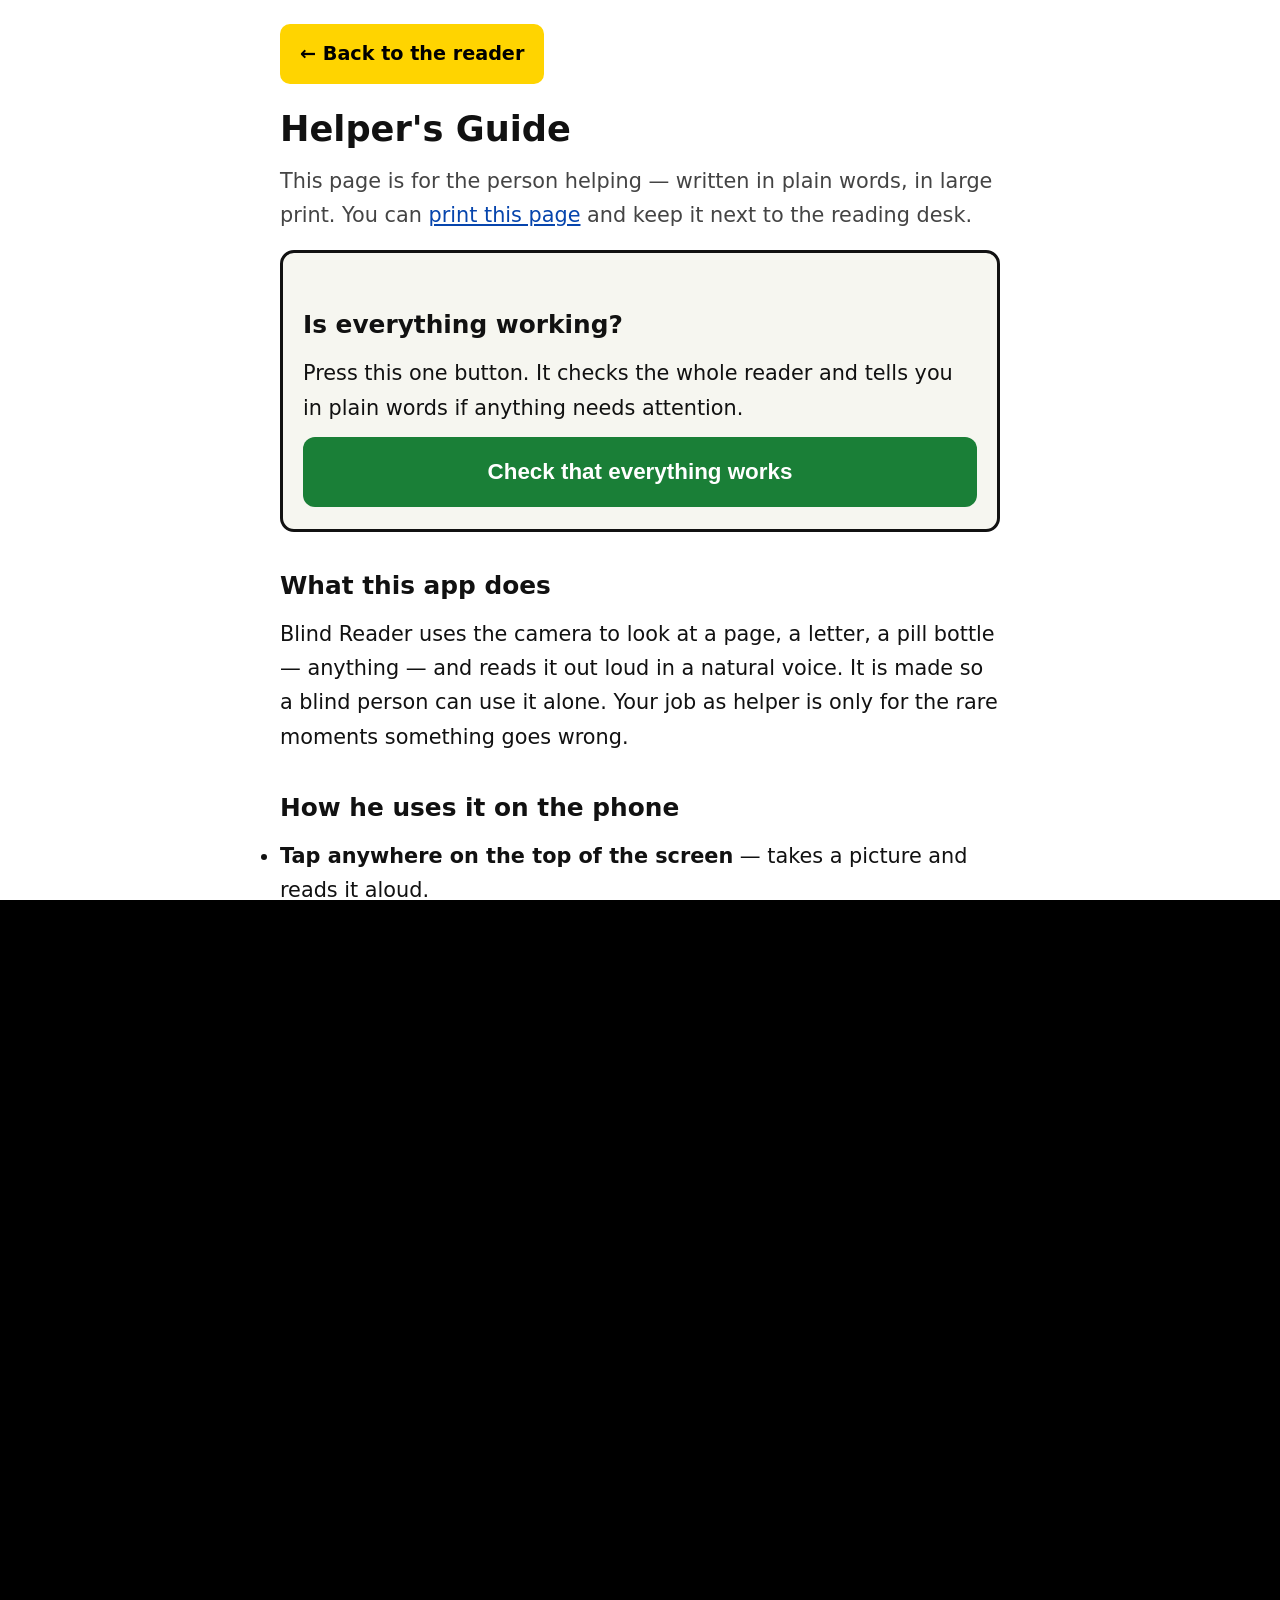
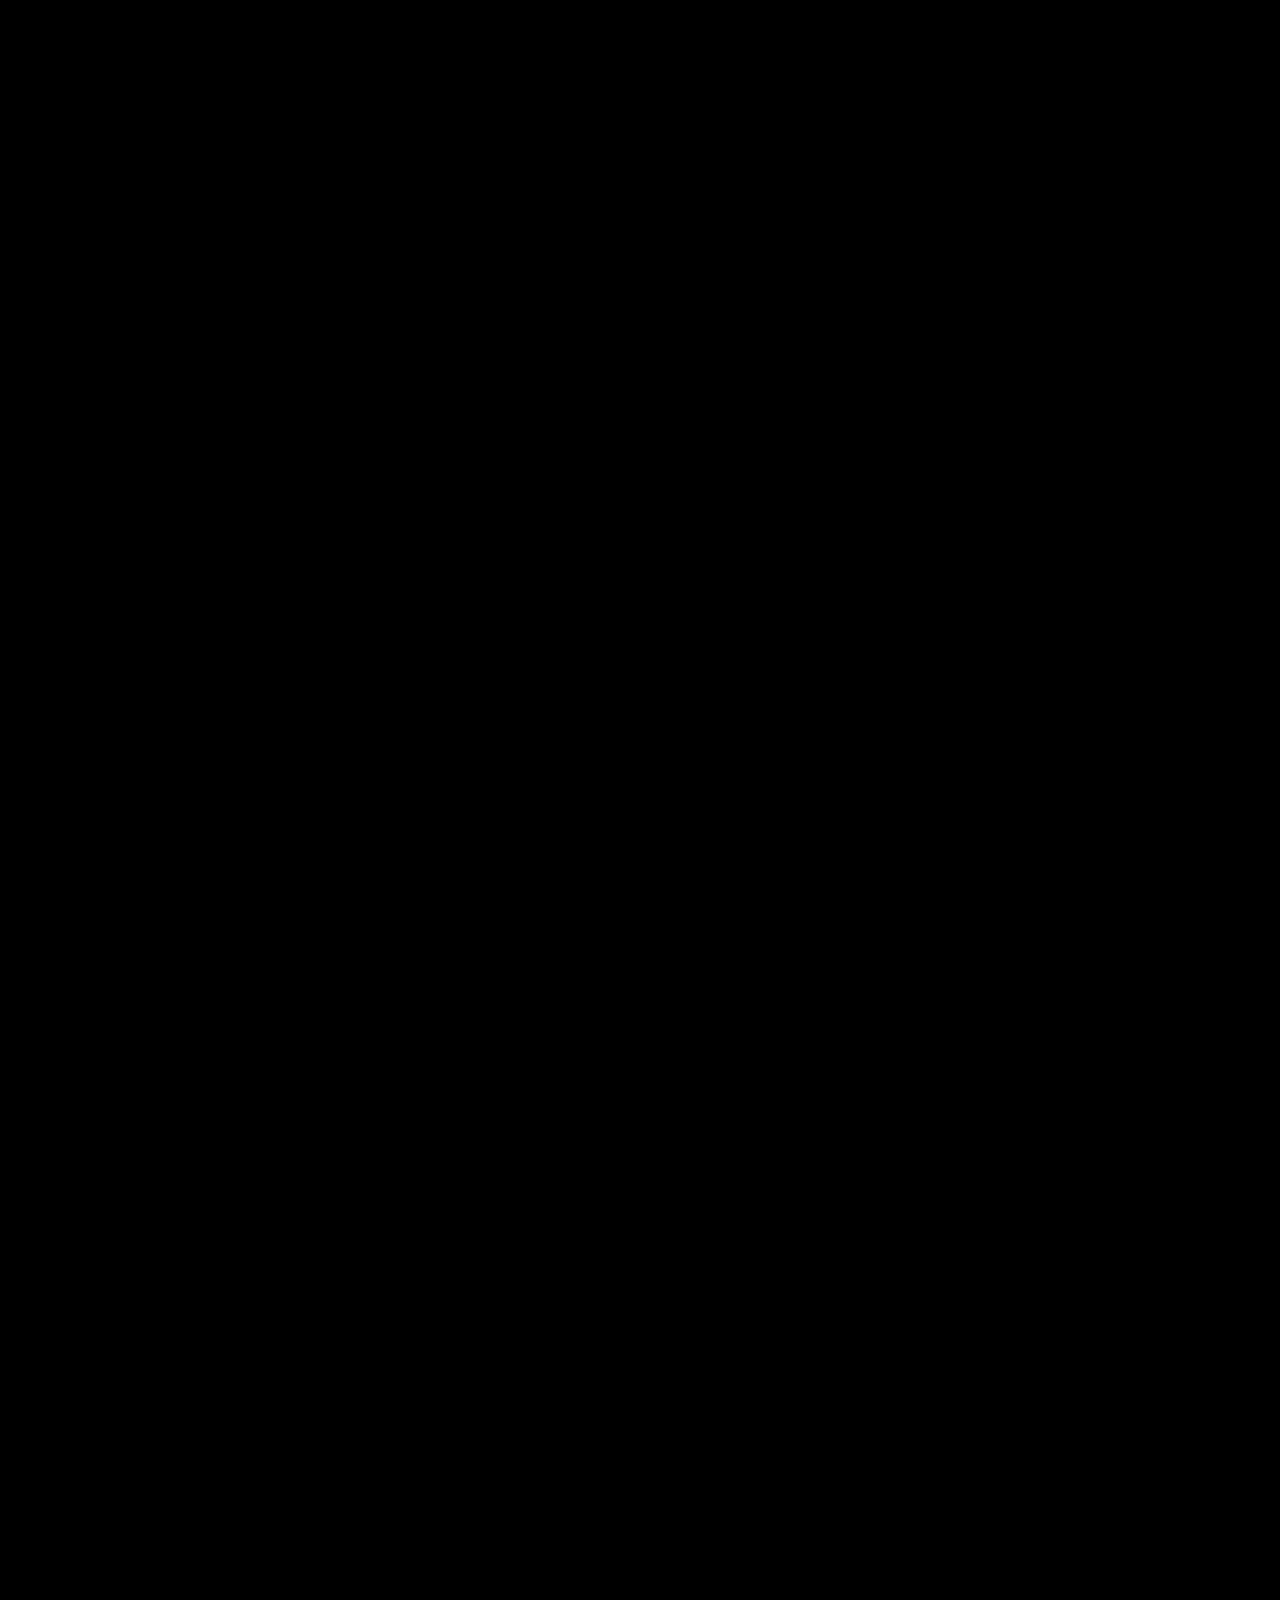
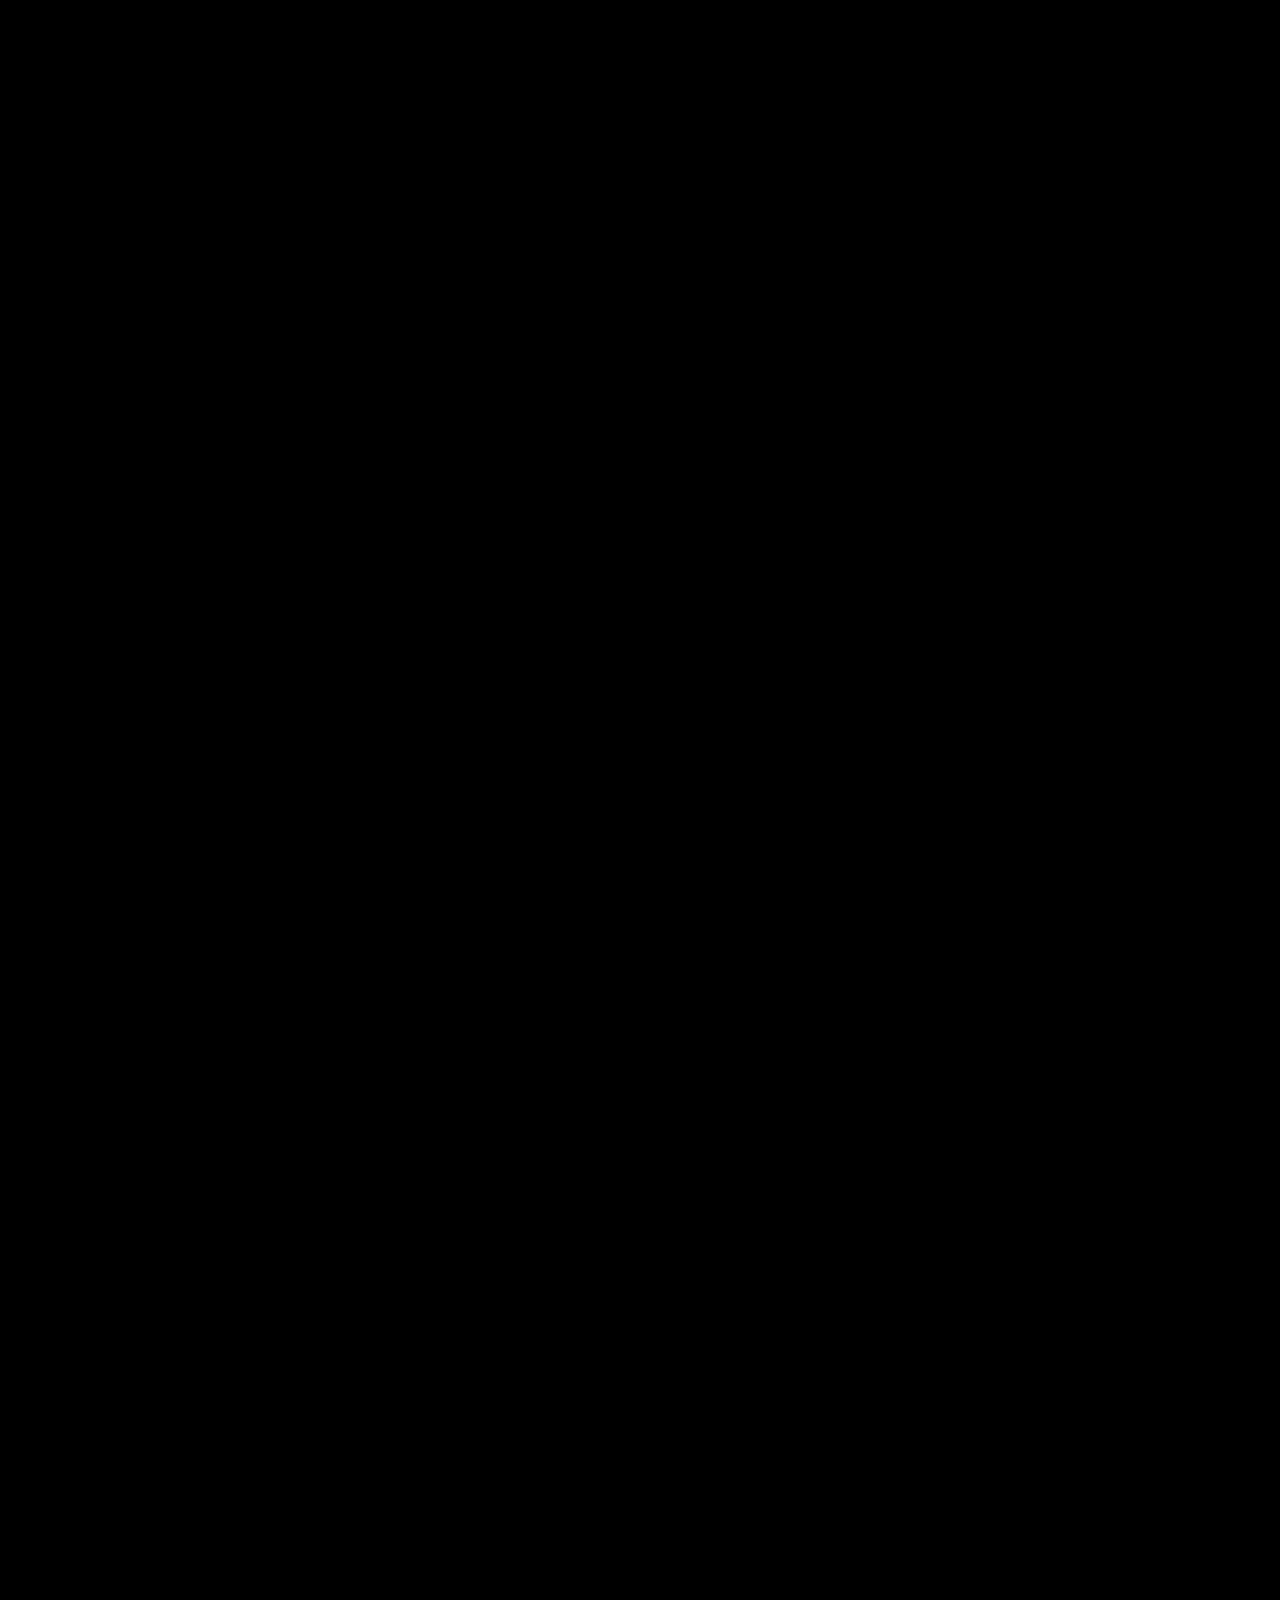
==== helper.html @ af177297 "Helper's Guide: plain-language support page for a non-technical helper New helper.html, written for " ====
<!DOCTYPE html>
<html lang="en">
<head>
  <meta charset="utf-8">
  <meta name="viewport" content="width=device-width, initial-scale=1">
  <title>Blind Reader — Helper's Guide</title>
  <link rel="icon" href="icons/icon.svg" type="image/svg+xml">
  <link rel="stylesheet" href="css/app.css">
</head>
<body class="helper-page">
  <div class="helper-wrap">
    <a class="helper-back" href="index.html">&larr; Back to the reader</a>

    <h1>Helper's Guide</h1>
    <p class="lede-light">This page is for the person helping — written in plain words, in large print. You can <button id="print-button" class="linklike" type="button">print this page</button> and keep it next to the reading desk.</p>

    <div class="checkup no-print">
      <h2>Is everything working?</h2>
      <p>Press this one button. It checks the whole reader and tells you in plain words if anything needs attention.</p>
      <button id="check-button" type="button">Check that everything works</button>
      <div id="check-results" aria-live="polite"></div>
    </div>

    <h2>What this app does</h2>
    <p>Blind Reader uses the camera to look at a page, a letter, a pill bottle — anything — and reads it out loud in a natural voice. It is made so a blind person can use it alone. Your job as helper is only for the rare moments something goes wrong.</p>

    <h2>How he uses it on the phone</h2>
    <ul class="bigsteps">
      <li><strong>Tap anywhere on the top of the screen</strong> — takes a picture and reads it aloud.</li>
      <li><strong>Tap again while it is talking</strong> — the voice stops.</li>
      <li>Three wide buttons along the bottom, left to right:
        <ul>
          <li><strong>Again</strong> (left) — continues where the voice stopped, or repeats.</li>
          <li><strong>Ask</strong> (middle) — he speaks a question and hears the answer.</li>
          <li><strong>Help</strong> (right) — the app explains itself out loud.</li>
        </ul>
      </li>
      <li><strong>Slide a finger up or down</strong> the screen — voice talks faster or slower.</li>
      <li><strong>Hold a finger down anywhere</strong> — spoken help.</li>
    </ul>

    <h2>How he uses it on the computer</h2>
    <table class="keytable">
      <tr><th>Key</th><th>What it does</th></tr>
      <tr><td><strong>Space bar</strong></td><td>Take a picture and read it — or stop the voice</td></tr>
      <tr><td><strong>Enter</strong></td><td>Continue where it stopped, or repeat</td></tr>
      <tr><td><strong>A</strong></td><td>Ask a spoken question</td></tr>
      <tr><td><strong>H</strong></td><td>Help, spoken out loud</td></tr>
      <tr><td><strong>Arrow up / down</strong></td><td>Voice faster / slower</td></tr>
    </table>
    <p>If he presses any other key, the app tells him the controls out loud. The book lies flat on the desk with the camera above it: <em>turn page, press space, listen.</em></p>

    <div class="golden">
      <h2>The golden rule</h2>
      <p><strong>When in doubt: close the app completely and open it again.</strong> If that doesn't help, turn the phone (or computer) off and on. This fixes almost everything.</p>
      <p>To close an app completely on an <strong>iPhone</strong>: swipe up from the very bottom of the screen and hold your finger for a second — you'll see the open apps — then push the reader's picture up and off the screen. On <strong>Android</strong>: tap the square button (or swipe up and hold), then swipe the reader away. Then open it again from its icon.</p>
    </div>

    <h2>When something goes wrong</h2>
    <table class="fixtable">
      <tr><th>What you see or hear</th><th>What to do</th></tr>
      <tr>
        <td>The voice says <em>"the access key was rejected"</em></td>
        <td>Tap <strong>Setup</strong> twice (top right corner of the reader). Check the API key is filled in, press <strong>Test the connection</strong>, then <strong>Save</strong>.</td>
      </tr>
      <tr>
        <td>The voice says <em>"could not reach the internet"</em></td>
        <td>The Wi-Fi or phone signal is off or down. Check Wi-Fi is on. Try opening any website.</td>
      </tr>
      <tr>
        <td>No sound at all — the app seems to work but stays silent</td>
        <td>Turn the volume up with the side buttons. <strong>On iPhone, also check the small switch on the left side of the phone</strong> — if it shows orange, the phone is on silent and the voice may be muted. Flip it back.</td>
      </tr>
      <tr>
        <td>The voice says <em>"the free reading allowance is used up"</em></td>
        <td>The free service has a daily limit. It resets by itself — try again in a few hours or tomorrow. (Or the Setup page can switch to a paid service.)</td>
      </tr>
      <tr>
        <td>The picture is black or it says the camera won't open</td>
        <td>Make sure nothing covers the camera on the back. If it asked for camera permission and someone pressed "Don't allow": open the phone's Settings, find the browser or Blind Reader, and allow the Camera.</td>
      </tr>
      <tr>
        <td>It talks much too fast or too slow</td>
        <td>Slide one finger up (faster) or down (slower) on the reading screen. Each slide changes it one step and the app says so.</td>
      </tr>
      <tr>
        <td>He pressed something and now the screen looks different / he's "somewhere else"</td>
        <td>The golden rule: close the app completely and open it again. It always comes back to the same simple reading screen.</td>
      </tr>
      <tr>
        <td>It keeps misunderstanding his spoken questions</td>
        <td>Quiet the room (TV off), hold the phone a little closer when he speaks, and have him press <strong>Ask</strong>, wait for "What is your question?", then speak.</td>
      </tr>
      <tr>
        <td>The reading itself seems wrong or garbled</td>
        <td>Usually the photo was poor. More light, hold the phone about a foot above the page, hold still for a second after tapping. The app itself will also coach him out loud.</td>
      </tr>
    </table>

    <h2>Setting up a new phone or computer</h2>
    <p>The reader's settings live inside each device, so a new phone or computer starts empty. The easy way: on a device that already works, open <strong>Setup</strong> (tap the word Setup twice, top right), scroll to <strong>"Set up another phone without typing"</strong>, press <strong>Create setup link</strong>, and send that link to the new device by text message or email. Open the link there — done. It will say "Setup complete."</p>
    <p>On a computer, use Chrome or Edge (voice questions don't work in Firefox), and pick the right camera in Setup if the computer has more than one.</p>

    <h2>Nothing here can be broken</h2>
    <p>Don't be afraid to press things. The reader has no delete, no buy, no send — every button only ever talks. The worst that can happen is it reads something twice.</p>
  </div>

  <script type="module" src="js/helper-page.js"></script>
</body>
</html>
---- css/app.css ----
/* Blind Reader — blind-first styling.
   Visuals exist mainly for sighted helpers and users with residual vision:
   maximum contrast, enormous targets, zero reliance on sight to operate. */

* { box-sizing: border-box; margin: 0; padding: 0; }

:root {
  --bar-height: 22vh;
  --fg: #ffffff;
  --bg: #000000;
  --accent: #ffd400;
}

html, body {
  height: 100%;
  background: var(--bg);
  color: var(--fg);
  font-family: system-ui, -apple-system, "Segoe UI", Roboto, sans-serif;
  overflow: hidden;
  -webkit-text-size-adjust: 100%;
  /* Solo-blind hardening: no pull-to-refresh, no accidental text selection,
     no long-press callout menus stealing the screen. */
  overscroll-behavior: none;
  -webkit-user-select: none;
  user-select: none;
  -webkit-touch-callout: none;
}

#app { position: fixed; inset: 0; }

#preview {
  position: absolute;
  inset: 0;
  width: 100%;
  height: 100%;
  object-fit: cover;
  opacity: 0.35;
  background: #111;
}

.read-button {
  position: absolute;
  top: 0;
  left: 0;
  right: 0;
  height: calc(100% - var(--bar-height));
  background: transparent;
  border: none;
  color: var(--fg);
  display: flex;
  flex-direction: column;
  align-items: center;
  justify-content: center;
  gap: 4vh;
  padding: 6vw;
  -webkit-tap-highlight-color: rgba(255, 212, 0, 0.25);
  touch-action: manipulation;
}

.read-button:active { background: rgba(255, 212, 0, 0.12); }

.big-state {
  font-size: clamp(2rem, 9vw, 4rem);
  font-weight: 800;
  text-shadow: 0 2px 12px #000, 0 0 4px #000;
  text-align: center;
  line-height: 1.15;
}

.read-button.busy .big-state { color: var(--accent); }

.caption {
  font-size: clamp(1rem, 4.2vw, 1.5rem);
  line-height: 1.4;
  max-height: 34vh;
  overflow: hidden;
  text-shadow: 0 1px 8px #000, 0 0 3px #000;
  text-align: center;
  font-weight: 500;
}

.bottom-bar {
  position: absolute;
  left: 0;
  right: 0;
  bottom: 0;
  height: var(--bar-height);
  display: flex;
  border-top: 4px solid var(--fg);
  padding-bottom: env(safe-area-inset-bottom);
  background: var(--bg);
}

.bottom-bar button {
  flex: 1;
  border: none;
  border-left: 4px solid var(--fg);
  background: var(--bg);
  color: var(--fg);
  font-size: clamp(1.4rem, 6vw, 2.2rem);
  font-weight: 800;
  touch-action: manipulation;
  -webkit-tap-highlight-color: rgba(255, 212, 0, 0.4);
}

.bottom-bar button:first-child { border-left: none; }
.bottom-bar button:active { background: var(--accent); color: var(--bg); }

.bottom-bar button[aria-pressed="true"] {
  background: var(--accent);
  color: var(--bg);
}

#settings-link {
  position: absolute;
  top: calc(env(safe-area-inset-top) + 8px);
  right: 8px;
  color: rgba(255, 255, 255, 0.65);
  font-size: 0.9rem;
  padding: 10px 14px;
  text-decoration: underline;
  background: rgba(0, 0, 0, 0.45);
  border-radius: 8px;
}

.visually-hidden {
  position: absolute;
  width: 1px;
  height: 1px;
  overflow: hidden;
  clip: rect(0 0 0 0);
  white-space: nowrap;
}

/* ---------- Settings page ---------- */

body.settings-page {
  overflow: auto;
  background: #000;
  color: #fff;
}

.settings-wrap {
  max-width: 640px;
  margin: 0 auto;
  padding: 24px 20px 80px;
  font-size: 1.05rem;
  line-height: 1.55;
}

.settings-wrap h1 { font-size: 1.8rem; margin-bottom: 4px; }
.settings-wrap h2 { font-size: 1.25rem; margin: 28px 0 8px; color: var(--accent); }
.settings-wrap p.lede { color: #bbb; margin-bottom: 12px; }

.settings-wrap label {
  display: block;
  font-weight: 700;
  margin: 18px 0 6px;
}

.settings-wrap input[type="password"],
.settings-wrap input[type="text"],
.settings-wrap select {
  width: 100%;
  padding: 14px;
  font-size: 1.05rem;
  border-radius: 10px;
  border: 2px solid #666;
  background: #111;
  color: #fff;
}

.settings-wrap input[type="range"] { width: 100%; }

.settings-wrap .hint { color: #999; font-size: 0.92rem; margin-top: 4px; }

.settings-wrap button {
  margin-top: 14px;
  padding: 14px 22px;
  font-size: 1.05rem;
  font-weight: 700;
  border-radius: 10px;
  border: 2px solid var(--fg);
  background: #000;
  color: #fff;
}

.settings-wrap button.primary { background: var(--accent); color: #000; border-color: var(--accent); }
.settings-wrap button:active { opacity: 0.75; }

.settings-wrap #test-result { margin-top: 10px; font-weight: 700; min-height: 1.4em; }
.settings-wrap #test-result.ok { color: #6f6; }
.settings-wrap #test-result.bad { color: #f66; }

.settings-wrap a { color: var(--accent); }

.back-link {
  display: inline-block;
  margin-bottom: 18px;
  font-size: 1.1rem;
  font-weight: 700;
}

/* Giant escape hatch back to the reader — findable without sight. */
.big-back {
  display: block;
  width: 100%;
  padding: 22px 16px;
  font-size: 1.4rem;
  background: var(--accent);
  color: #000 !important;
  border-radius: 12px;
  text-align: center;
  text-decoration: none;
}

body.settings-page { user-select: text; -webkit-user-select: text; }

/* ---------- Helper's Guide page: large print on white, printable ---------- */

body.helper-page {
  overflow: auto;
  background: #ffffff;
  color: #111;
  user-select: text;
  -webkit-user-select: text;
}

.helper-wrap {
  max-width: 760px;
  margin: 0 auto;
  padding: 24px 20px 80px;
  font-size: 1.3rem;
  line-height: 1.65;
}

.helper-wrap h1 { font-size: 2.2rem; margin-bottom: 6px; }
.helper-wrap h2 { font-size: 1.55rem; margin: 34px 0 10px; }
.helper-wrap p { margin-bottom: 12px; }
.helper-wrap .lede-light { color: #444; }

.helper-back {
  display: inline-block;
  margin-bottom: 16px;
  padding: 14px 20px;
  background: #ffd400;
  color: #000;
  font-weight: 700;
  font-size: 1.2rem;
  border-radius: 10px;
  text-decoration: none;
}

.linklike {
  background: none;
  border: none;
  padding: 0;
  color: #0645ad;
  text-decoration: underline;
  font: inherit;
  cursor: pointer;
}

.checkup {
  border: 3px solid #111;
  border-radius: 14px;
  padding: 18px 20px 22px;
  margin: 18px 0 8px;
  background: #f6f6f0;
}

#check-button {
  display: block;
  width: 100%;
  padding: 22px;
  font-size: 1.4rem;
  font-weight: 800;
  border-radius: 12px;
  border: none;
  background: #1a7f37;
  color: #fff;
  cursor: pointer;
}
#check-button:active { opacity: 0.8; }

.check-line { font-size: 1.25rem; margin-top: 14px; }
.check-line.good { color: #1a7f37; }
.check-line.bad { color: #b30000; font-weight: 700; }
.check-line.busy { color: #555; }
.check-verdict { font-size: 1.35rem; font-weight: 800; margin-top: 18px; }
.check-verdict.good { color: #1a7f37; }
.check-verdict.bad { color: #b30000; }

.bigsteps li { margin-bottom: 10px; }
.bigsteps ul { margin: 8px 0 0 24px; }

.keytable, .fixtable {
  width: 100%;
  border-collapse: collapse;
  margin: 10px 0 16px;
}
.keytable th, .keytable td, .fixtable th, .fixtable td {
  border: 2px solid #999;
  padding: 12px 14px;
  text-align: left;
  vertical-align: top;
}
.keytable th, .fixtable th { background: #eee; }

.golden {
  border: 4px solid #b8860b;
  background: #fff8dc;
  border-radius: 14px;
  padding: 6px 20px 14px;
  margin: 30px 0;
}

@media print {
  .no-print, .helper-back, #print-button { display: none !important; }
  body.helper-page { background: #fff; }
  .helper-wrap { font-size: 12pt; max-width: none; padding: 0; }
  .helper-wrap h1 { font-size: 20pt; }
  .helper-wrap h2 { font-size: 15pt; margin-top: 18pt; }
  .golden { border-width: 2pt; }
}
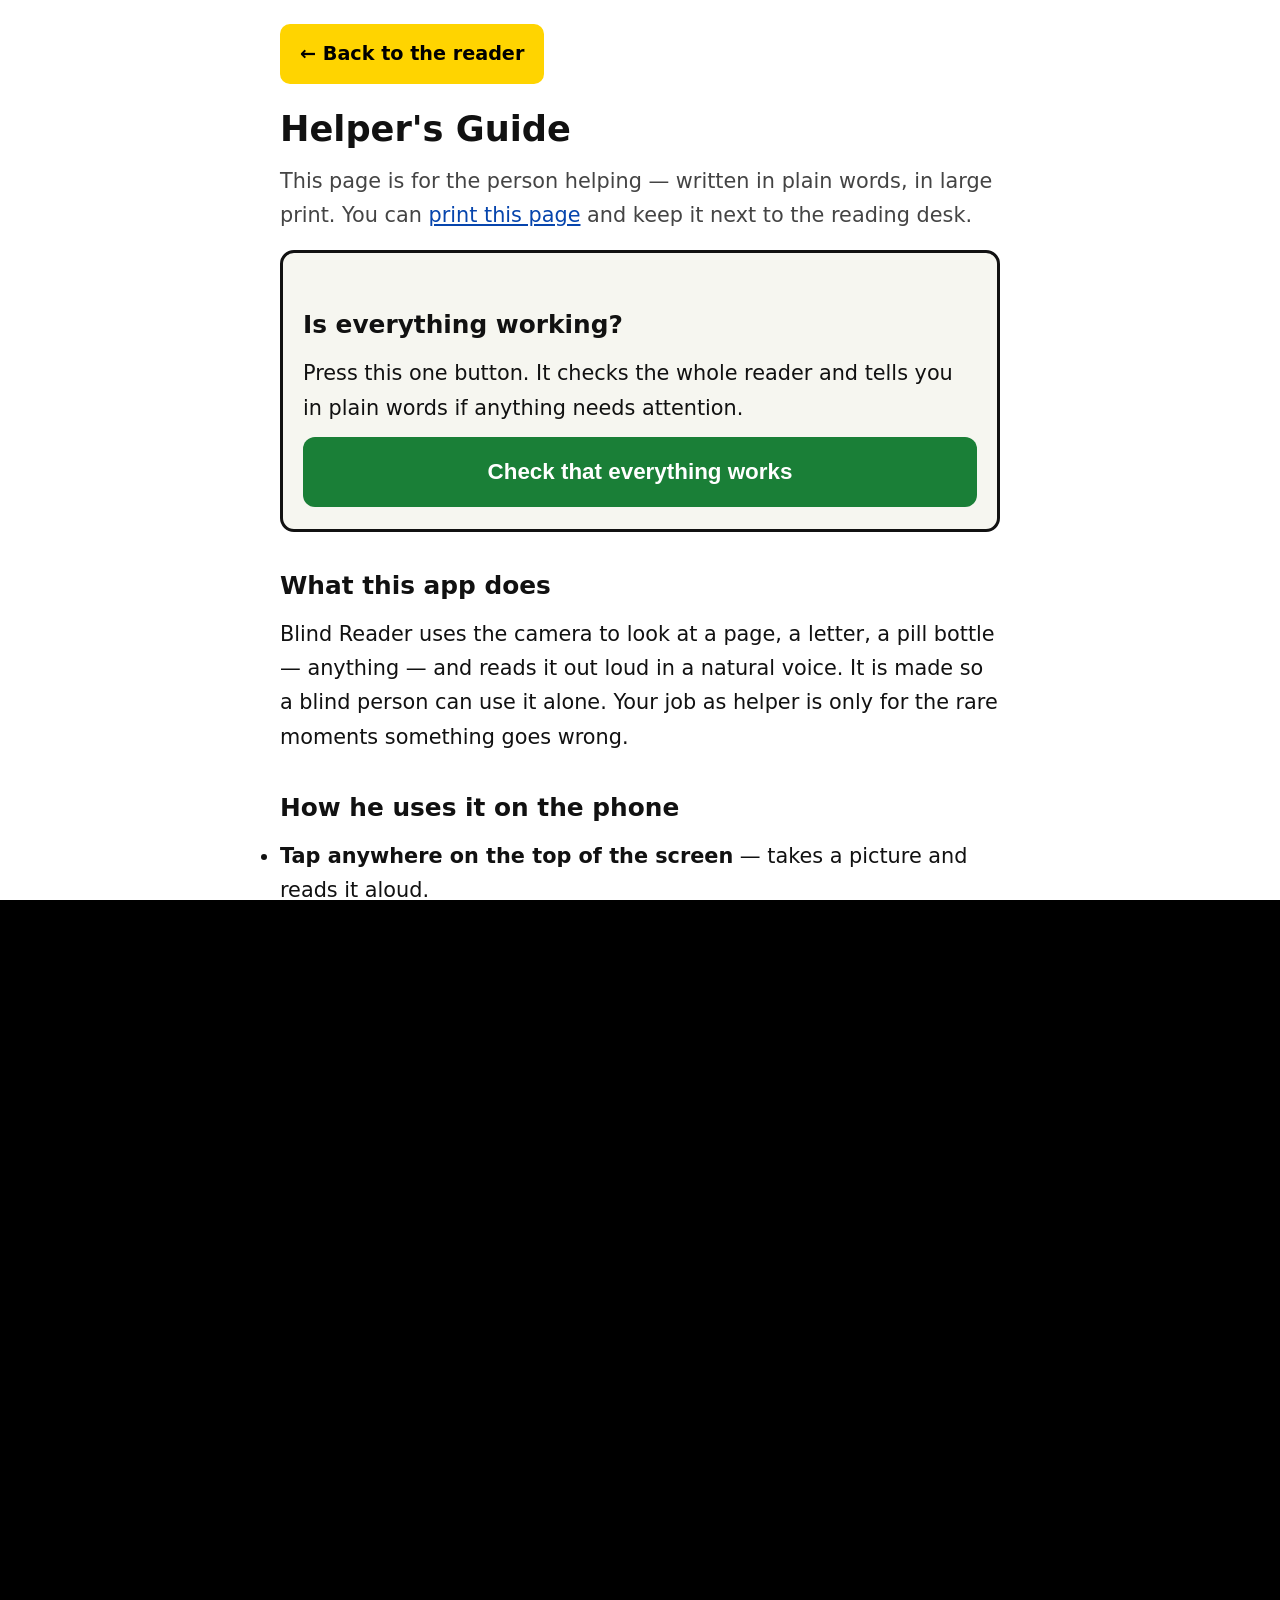
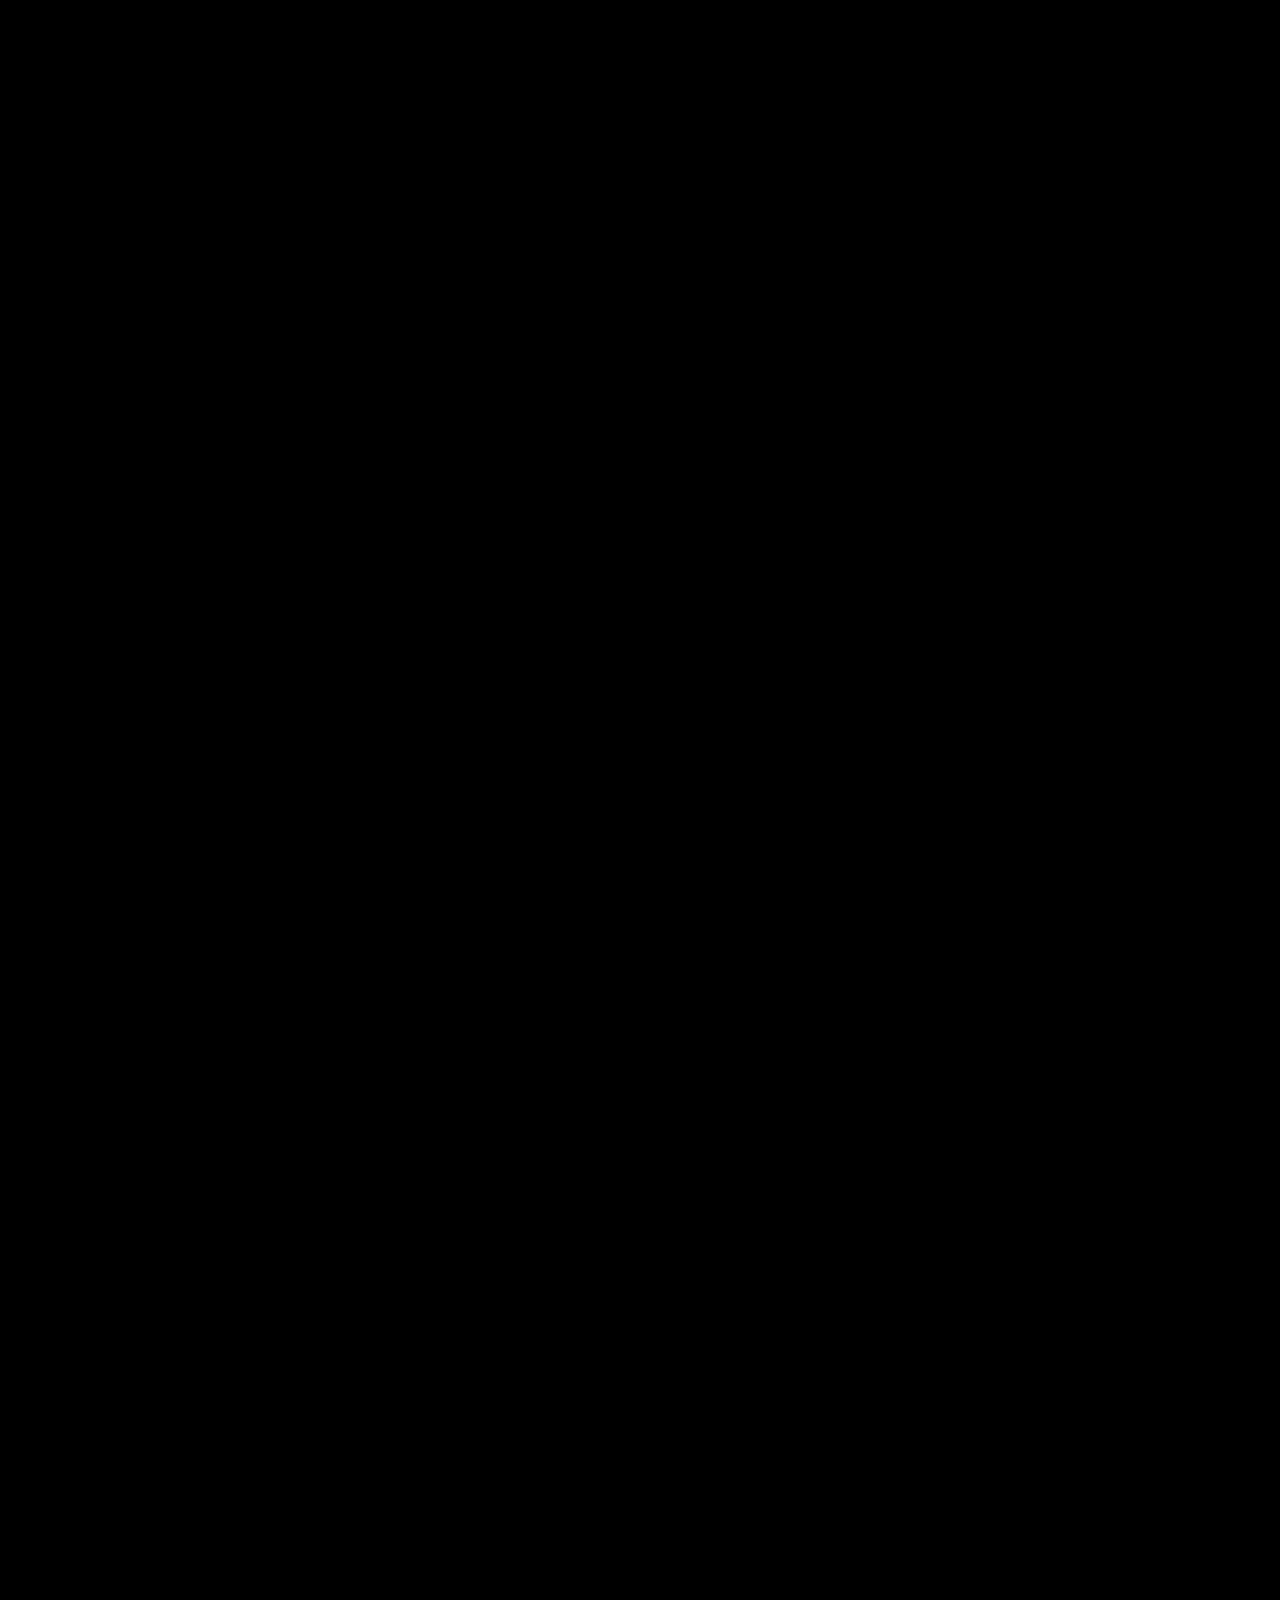
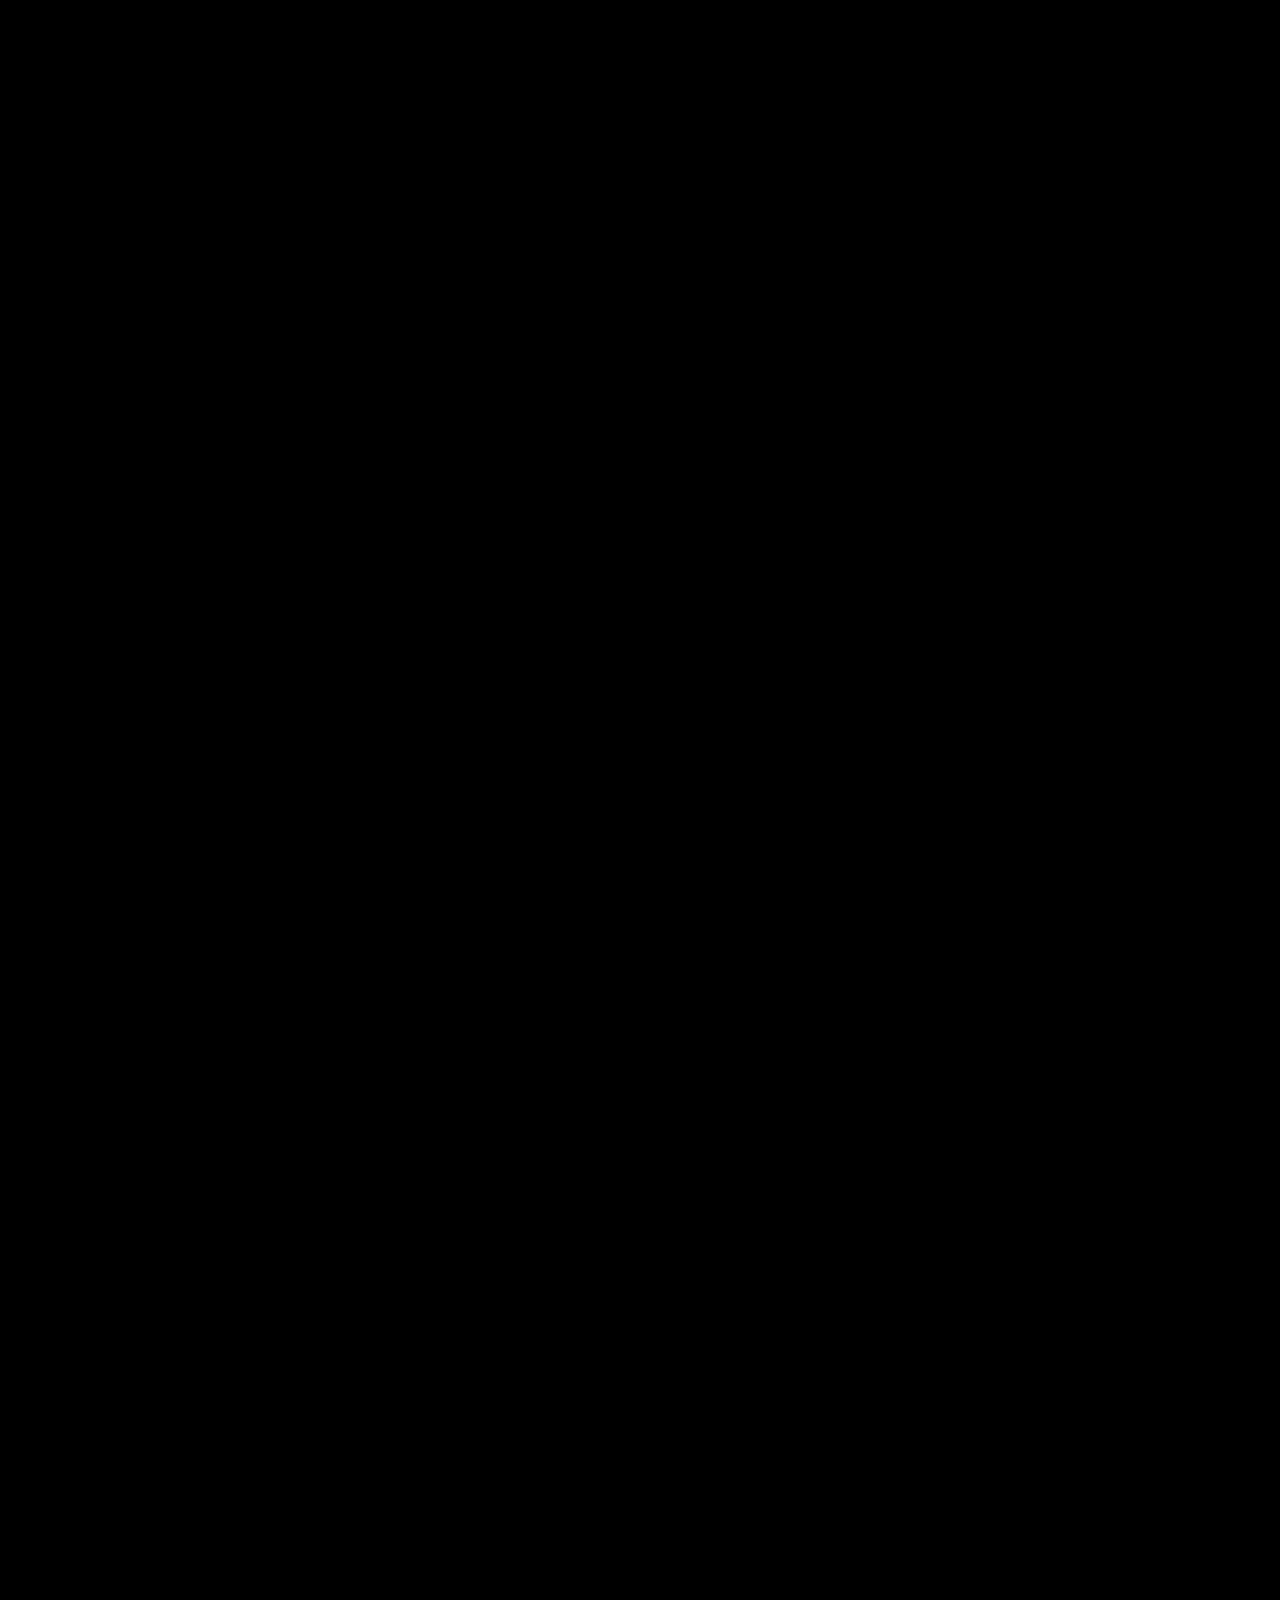
==== commit 1e6dae87: "1.0 polish: kiosk shortcuts, desk-setup guide, companion services README gains one-click full-screen" ====
--- a/helper.html
+++ b/helper.html
@@ -93,7 +93,7 @@
       </tr>
       <tr>
         <td>The reading itself seems wrong or garbled</td>
-        <td>Usually the photo was poor. More light, hold the phone about a foot above the page, hold still for a second after tapping. The app itself will also coach him out loud.</td>
+        <td>Usually the photo was poor. <strong>Turn on the desk lamp</strong> — poor light is the number one cause. Hold the phone about a foot above the page, keep pages flat, hold still for a second after tapping. The app itself will also coach him out loud.</td>
       </tr>
     </table>
 
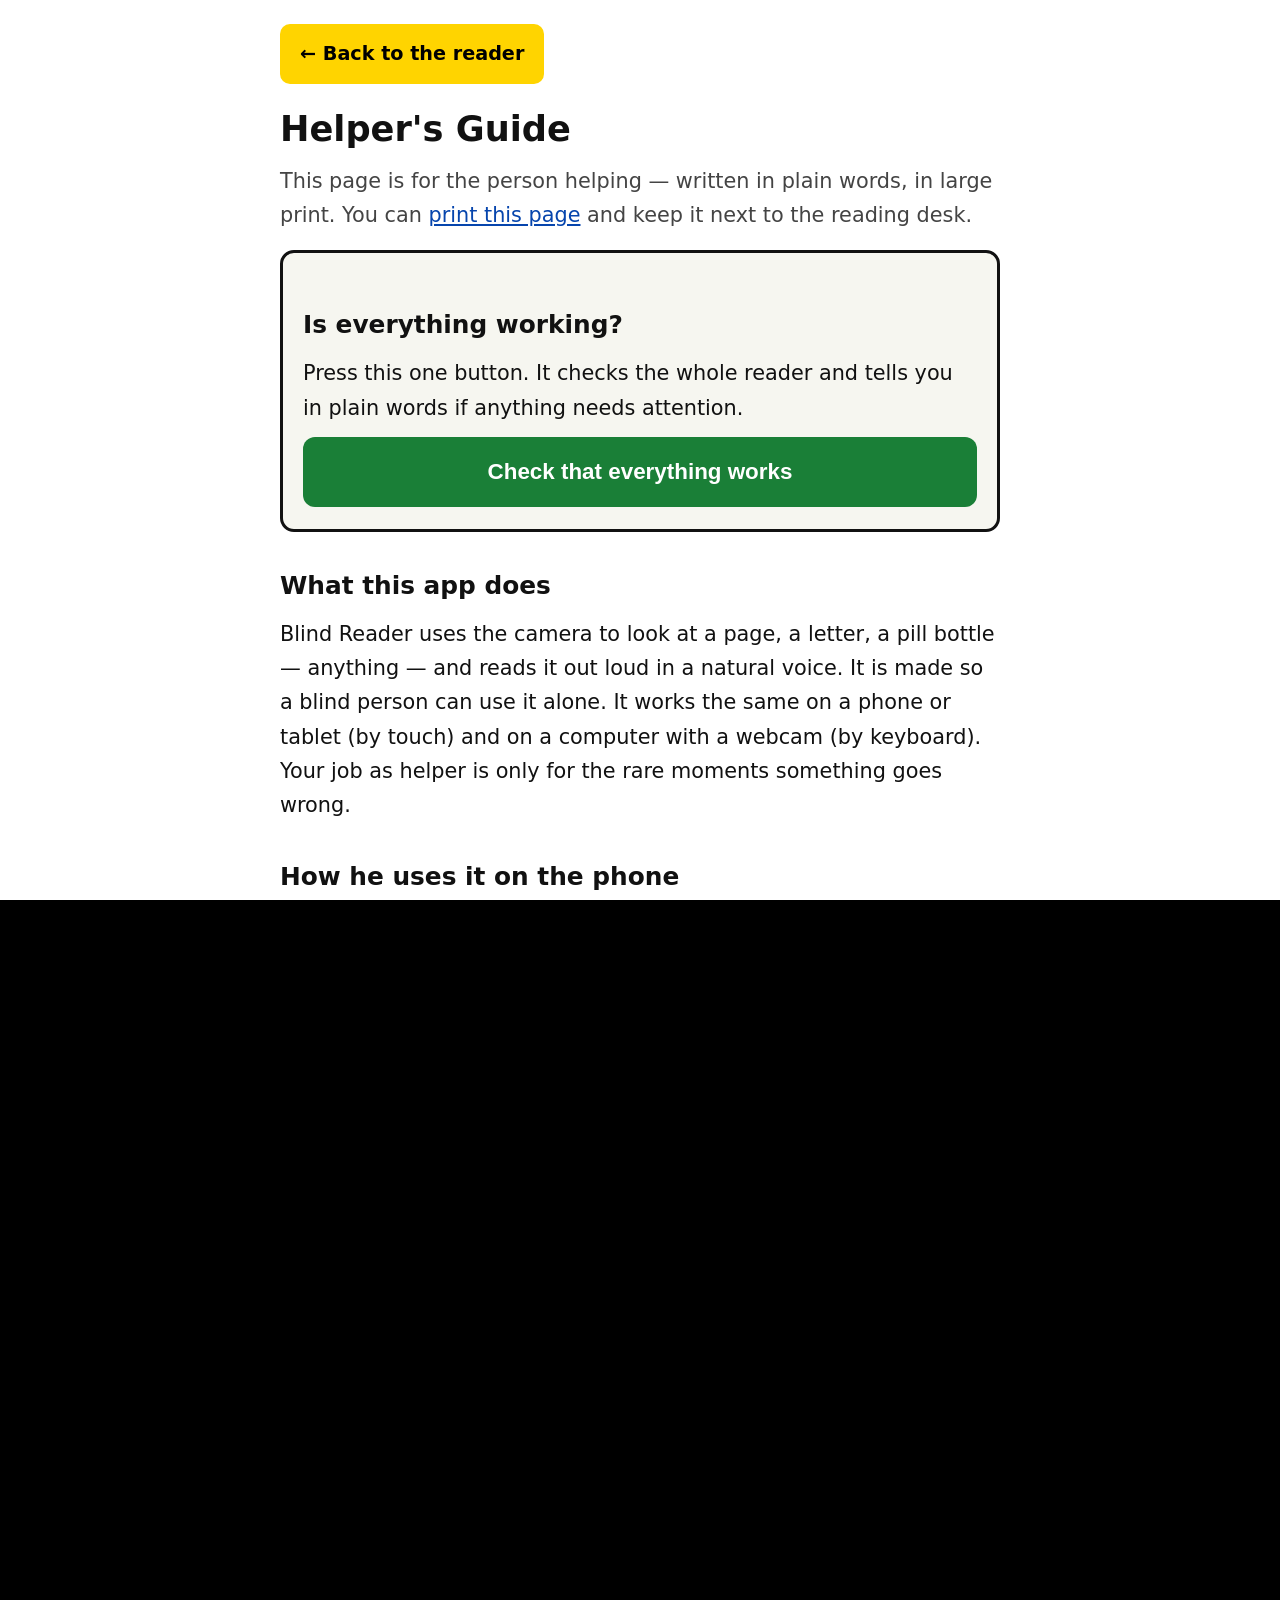
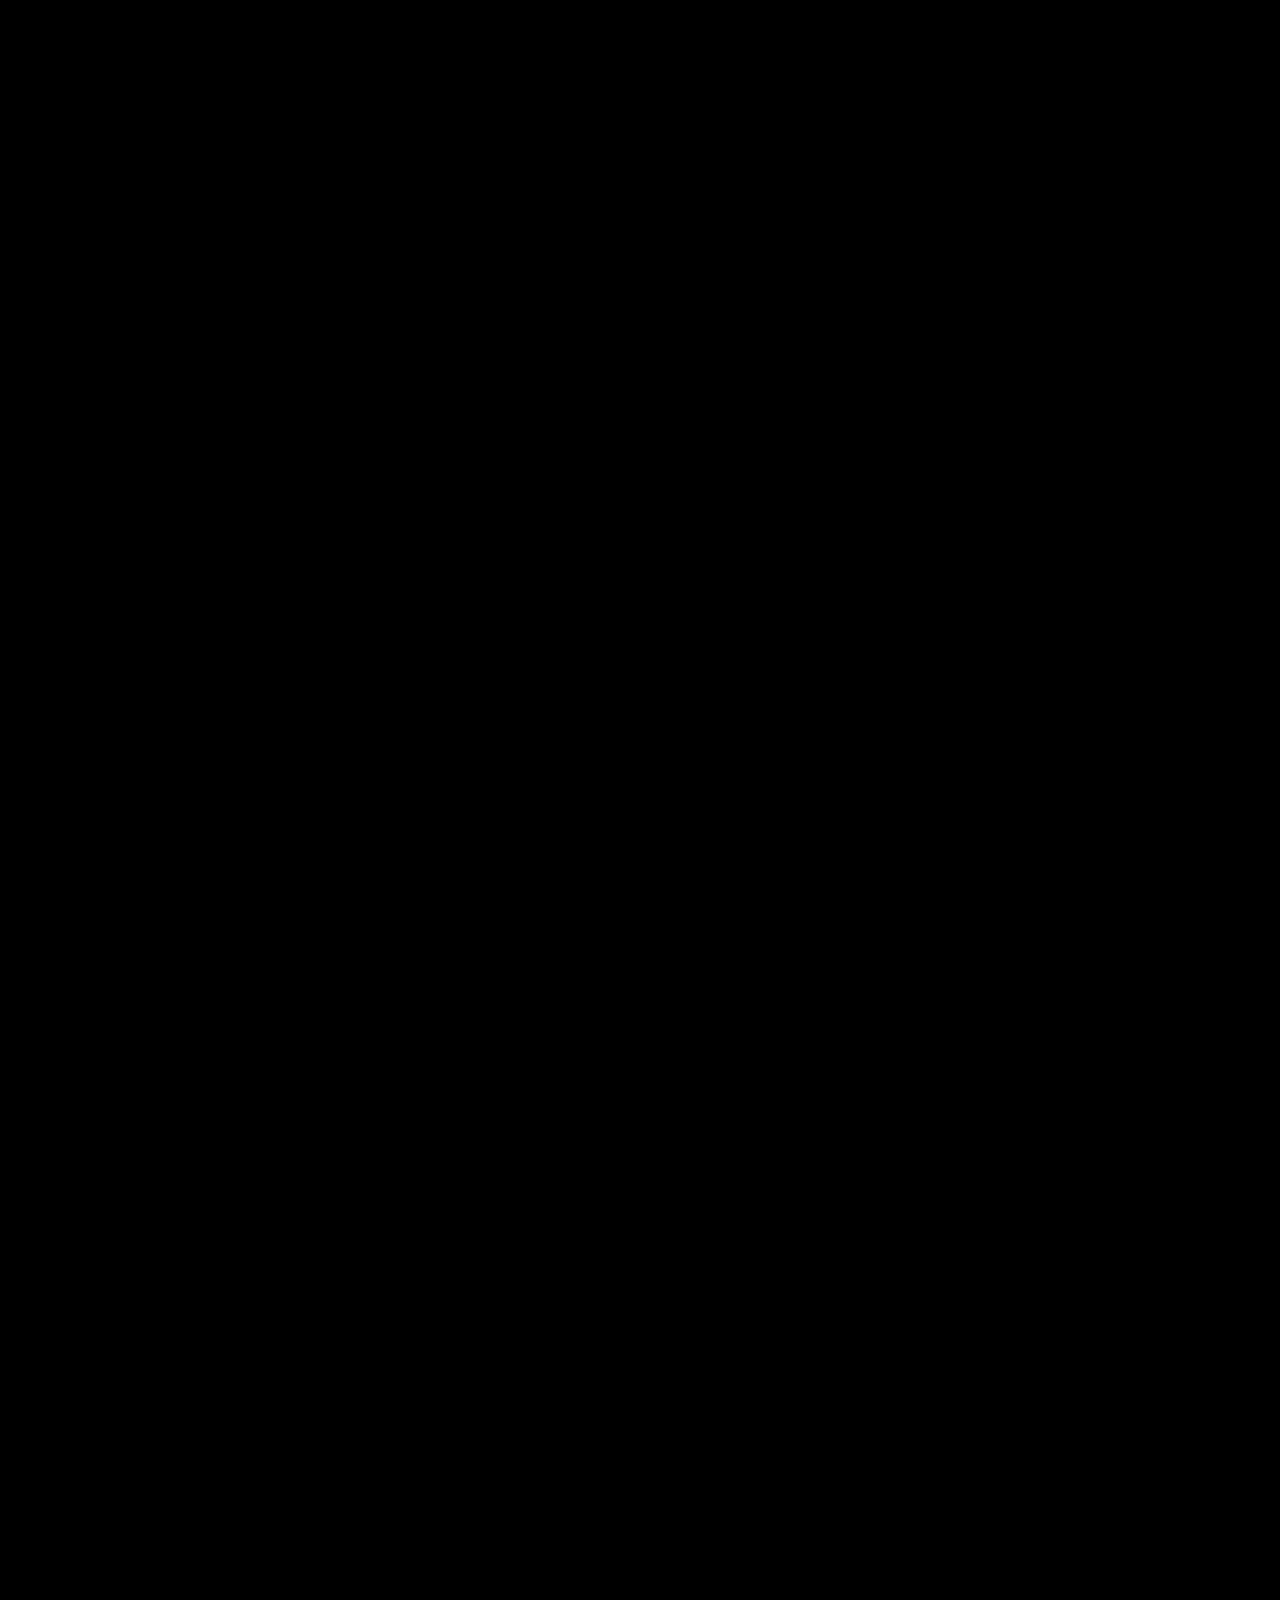
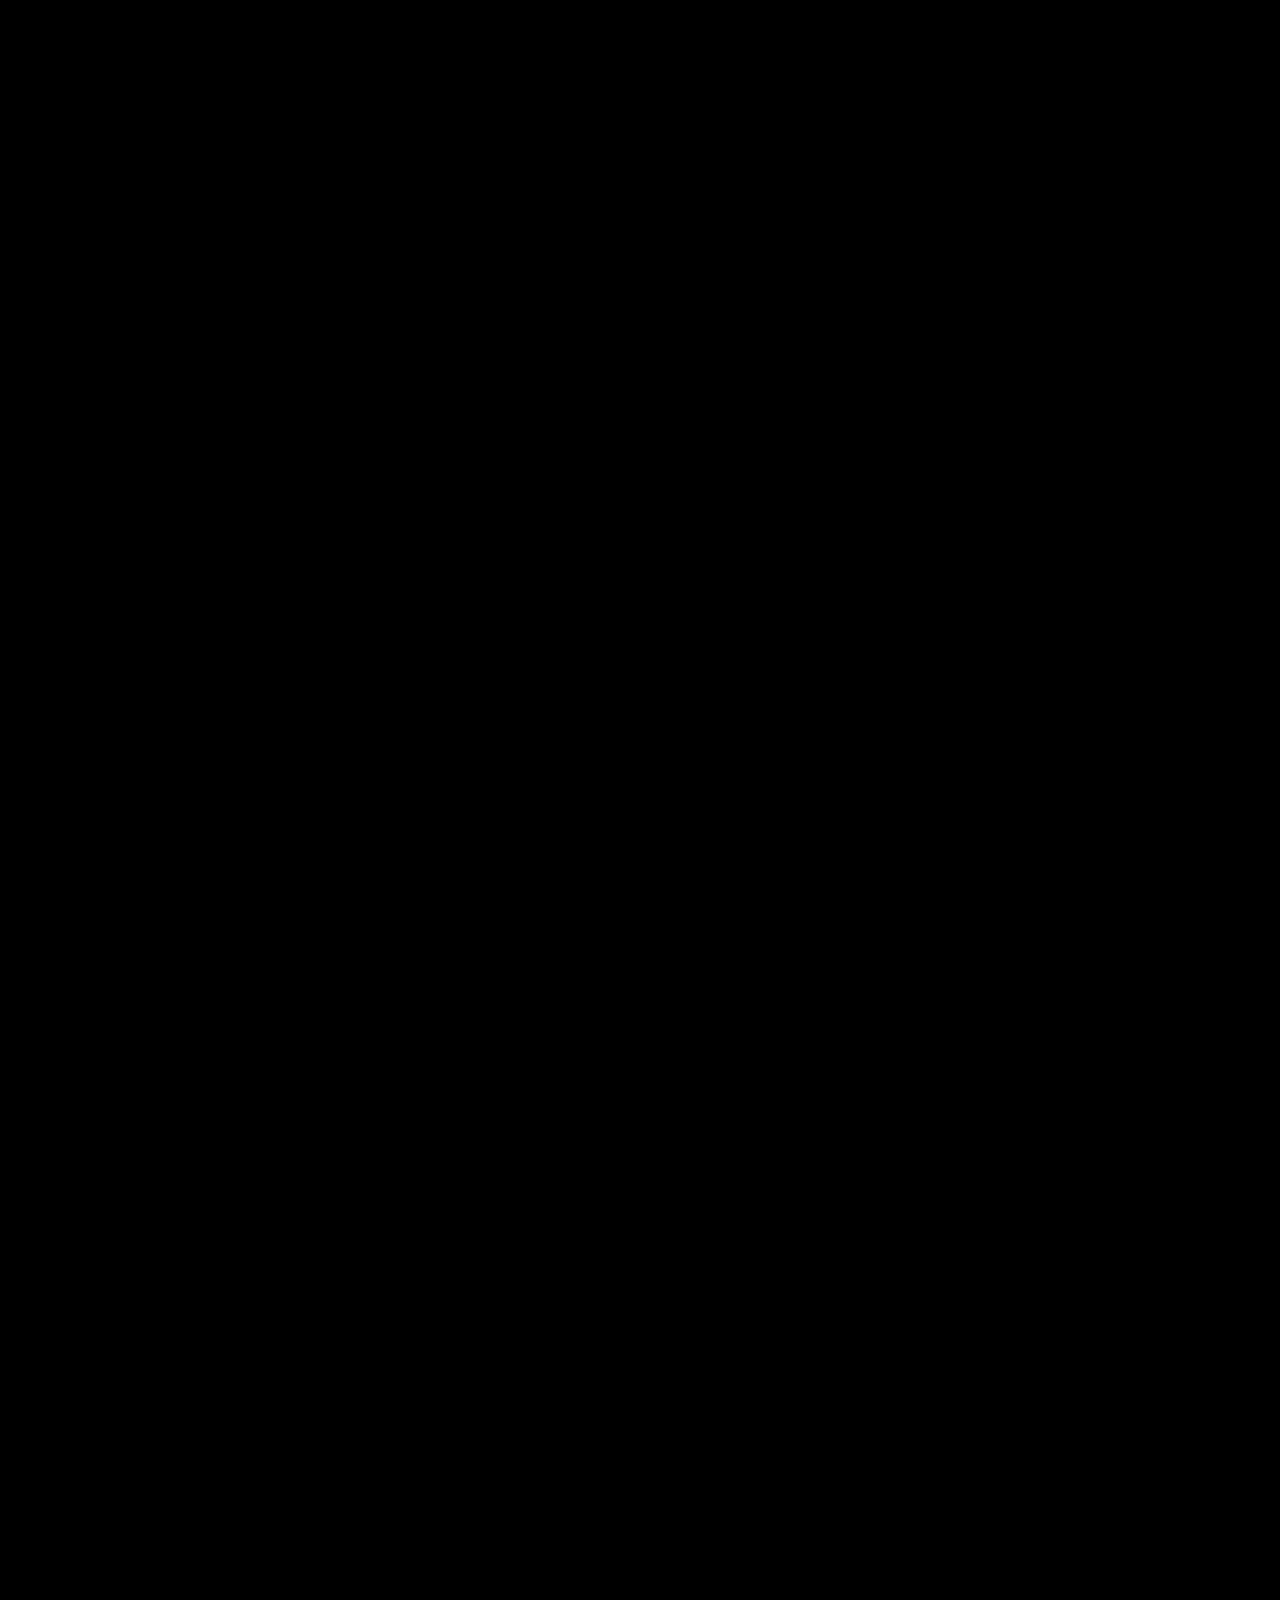
==== commit a9b84086: "State platform support everywhere the project introduces itself Touch on phones/tablets, keyboard + " ====
--- a/helper.html
+++ b/helper.html
@@ -22,7 +22,7 @@
     </div>
 
     <h2>What this app does</h2>
-    <p>Blind Reader uses the camera to look at a page, a letter, a pill bottle — anything — and reads it out loud in a natural voice. It is made so a blind person can use it alone. Your job as helper is only for the rare moments something goes wrong.</p>
+    <p>Blind Reader uses the camera to look at a page, a letter, a pill bottle — anything — and reads it out loud in a natural voice. It is made so a blind person can use it alone. It works the same on a phone or tablet (by touch) and on a computer with a webcam (by keyboard). Your job as helper is only for the rare moments something goes wrong.</p>
 
     <h2>How he uses it on the phone</h2>
     <ul class="bigsteps">
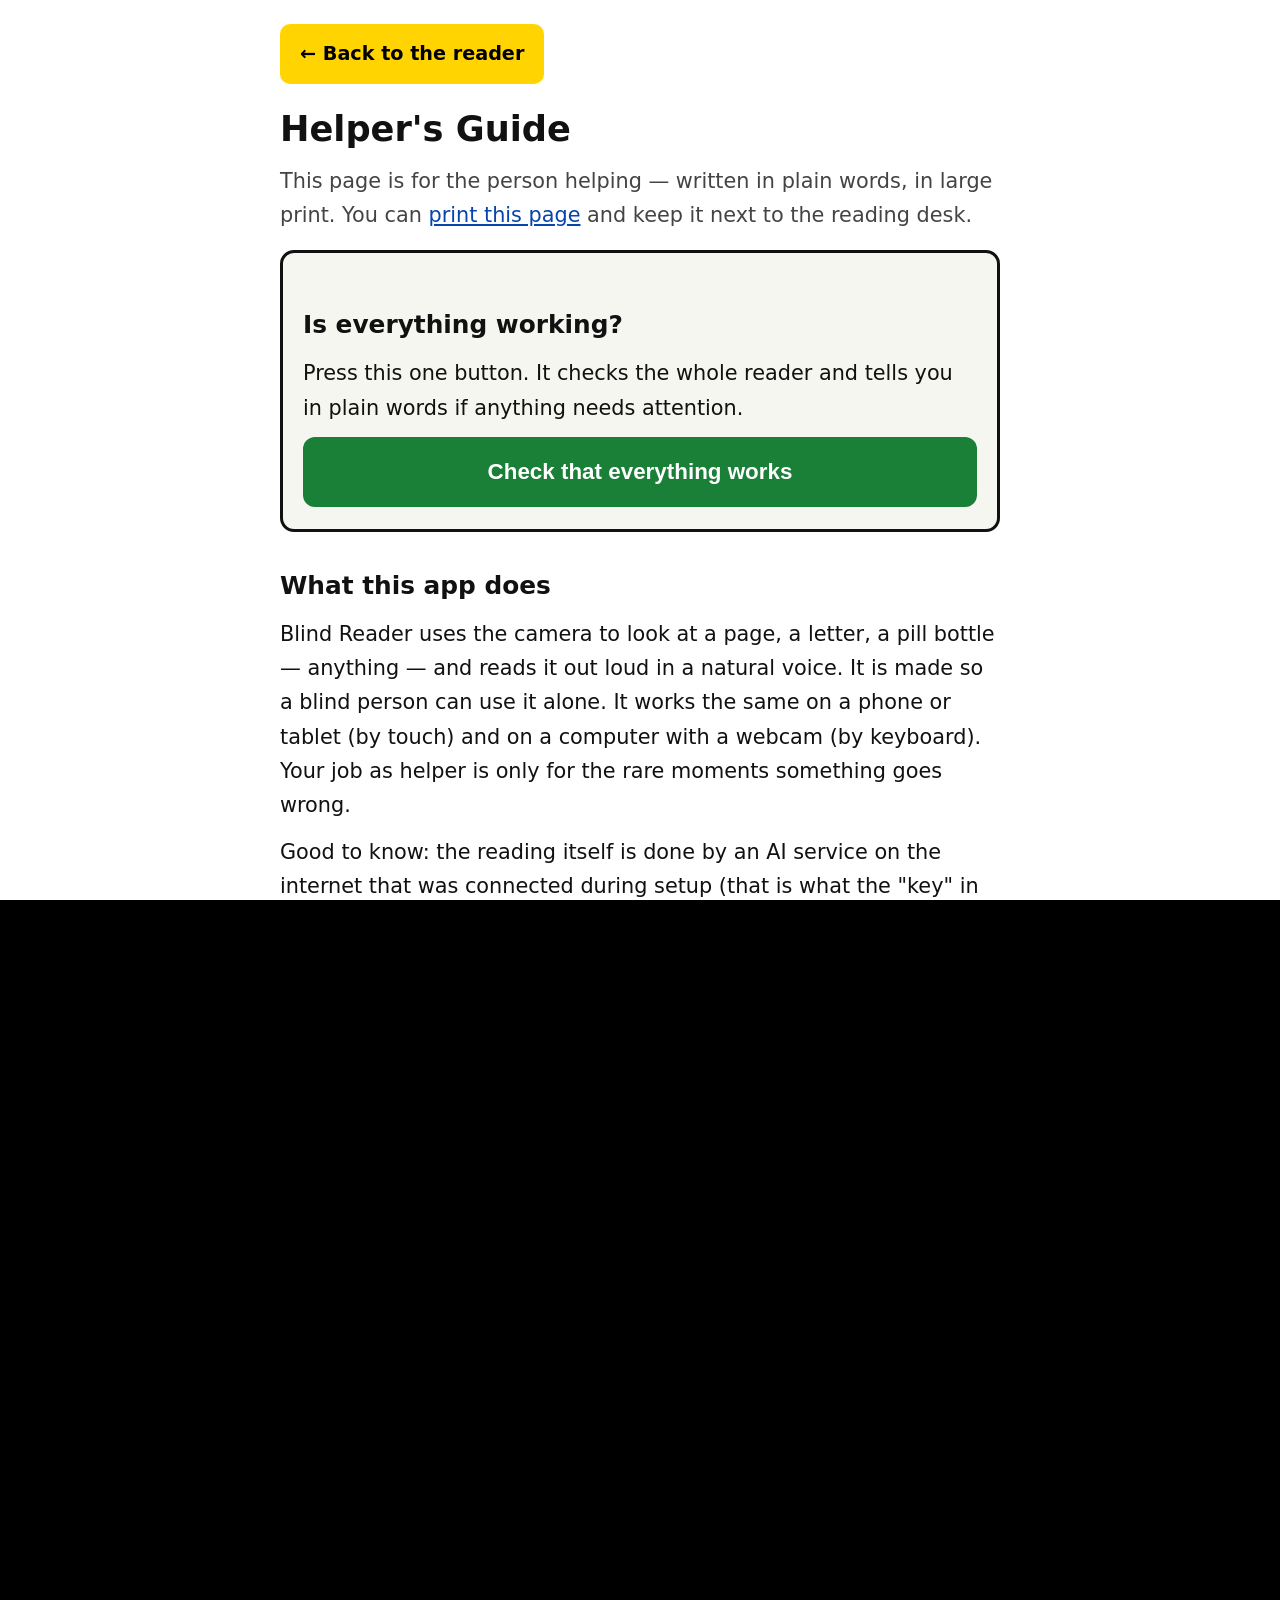
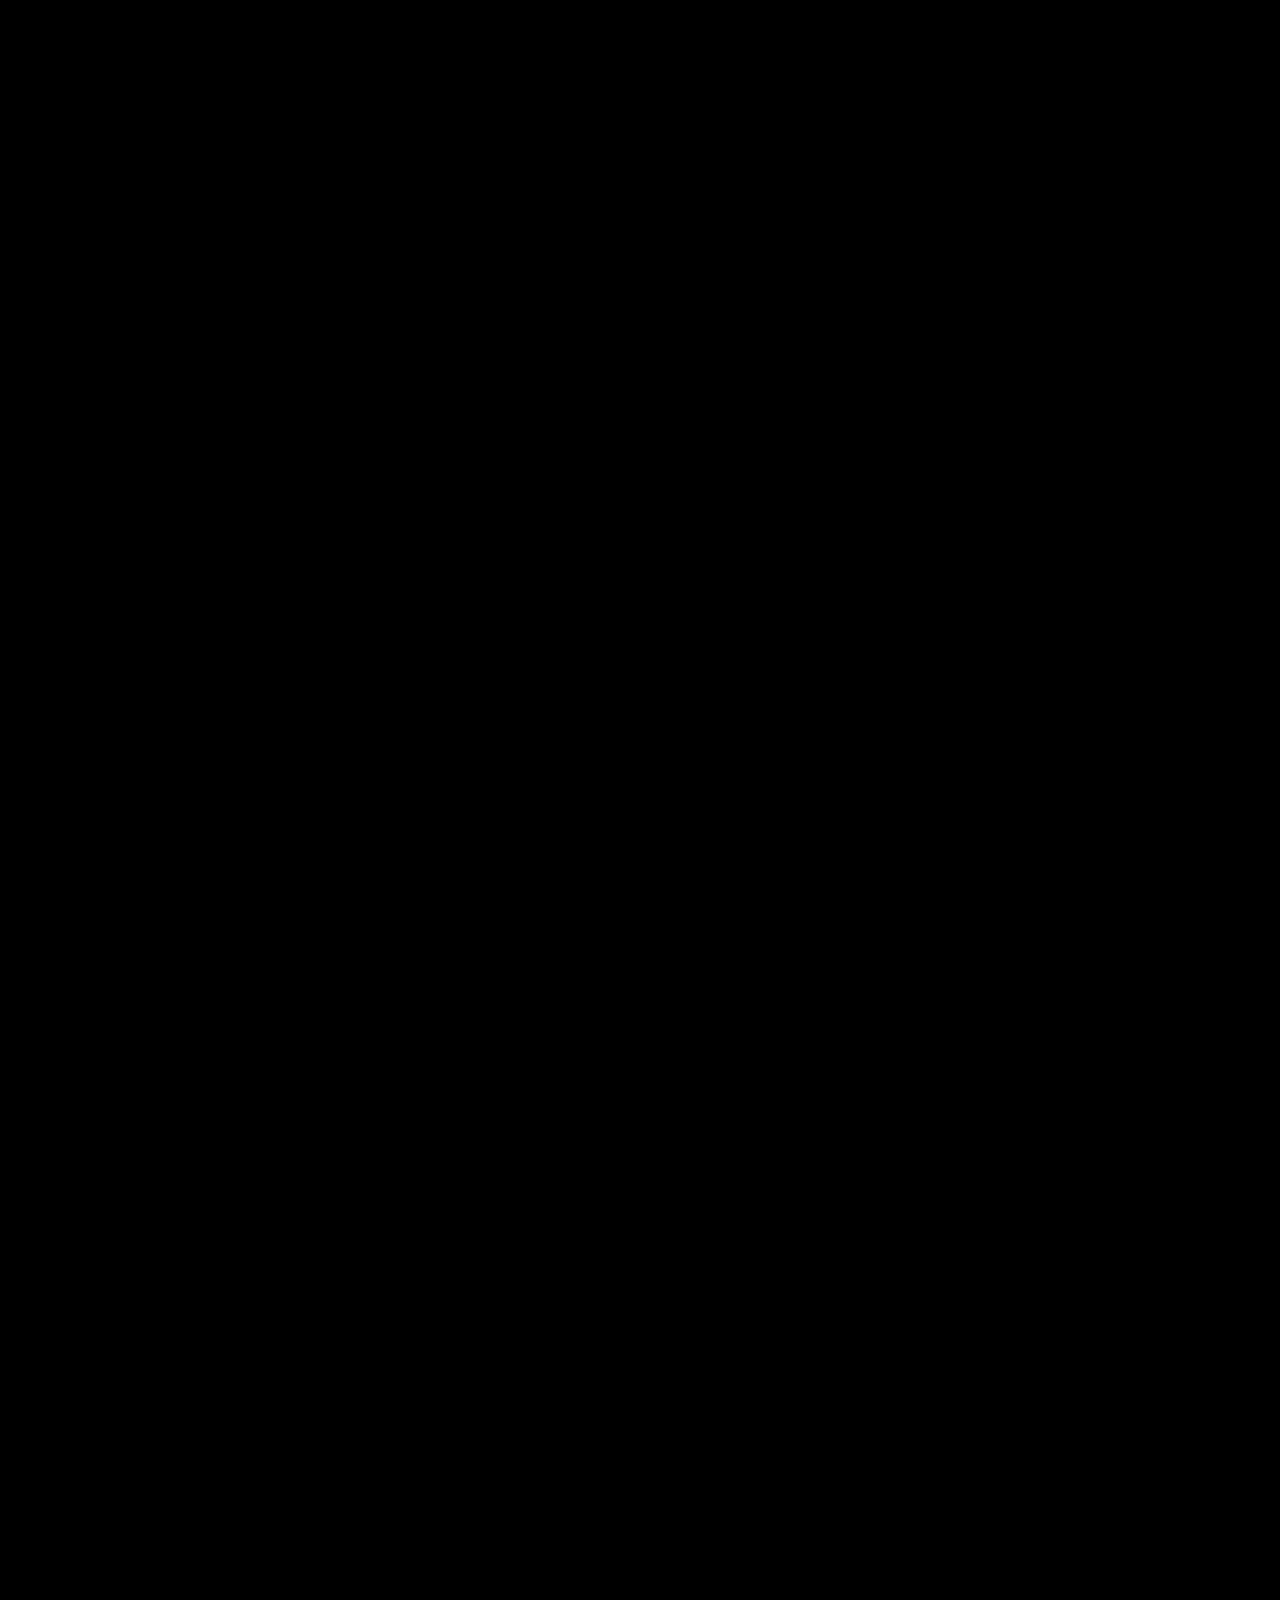
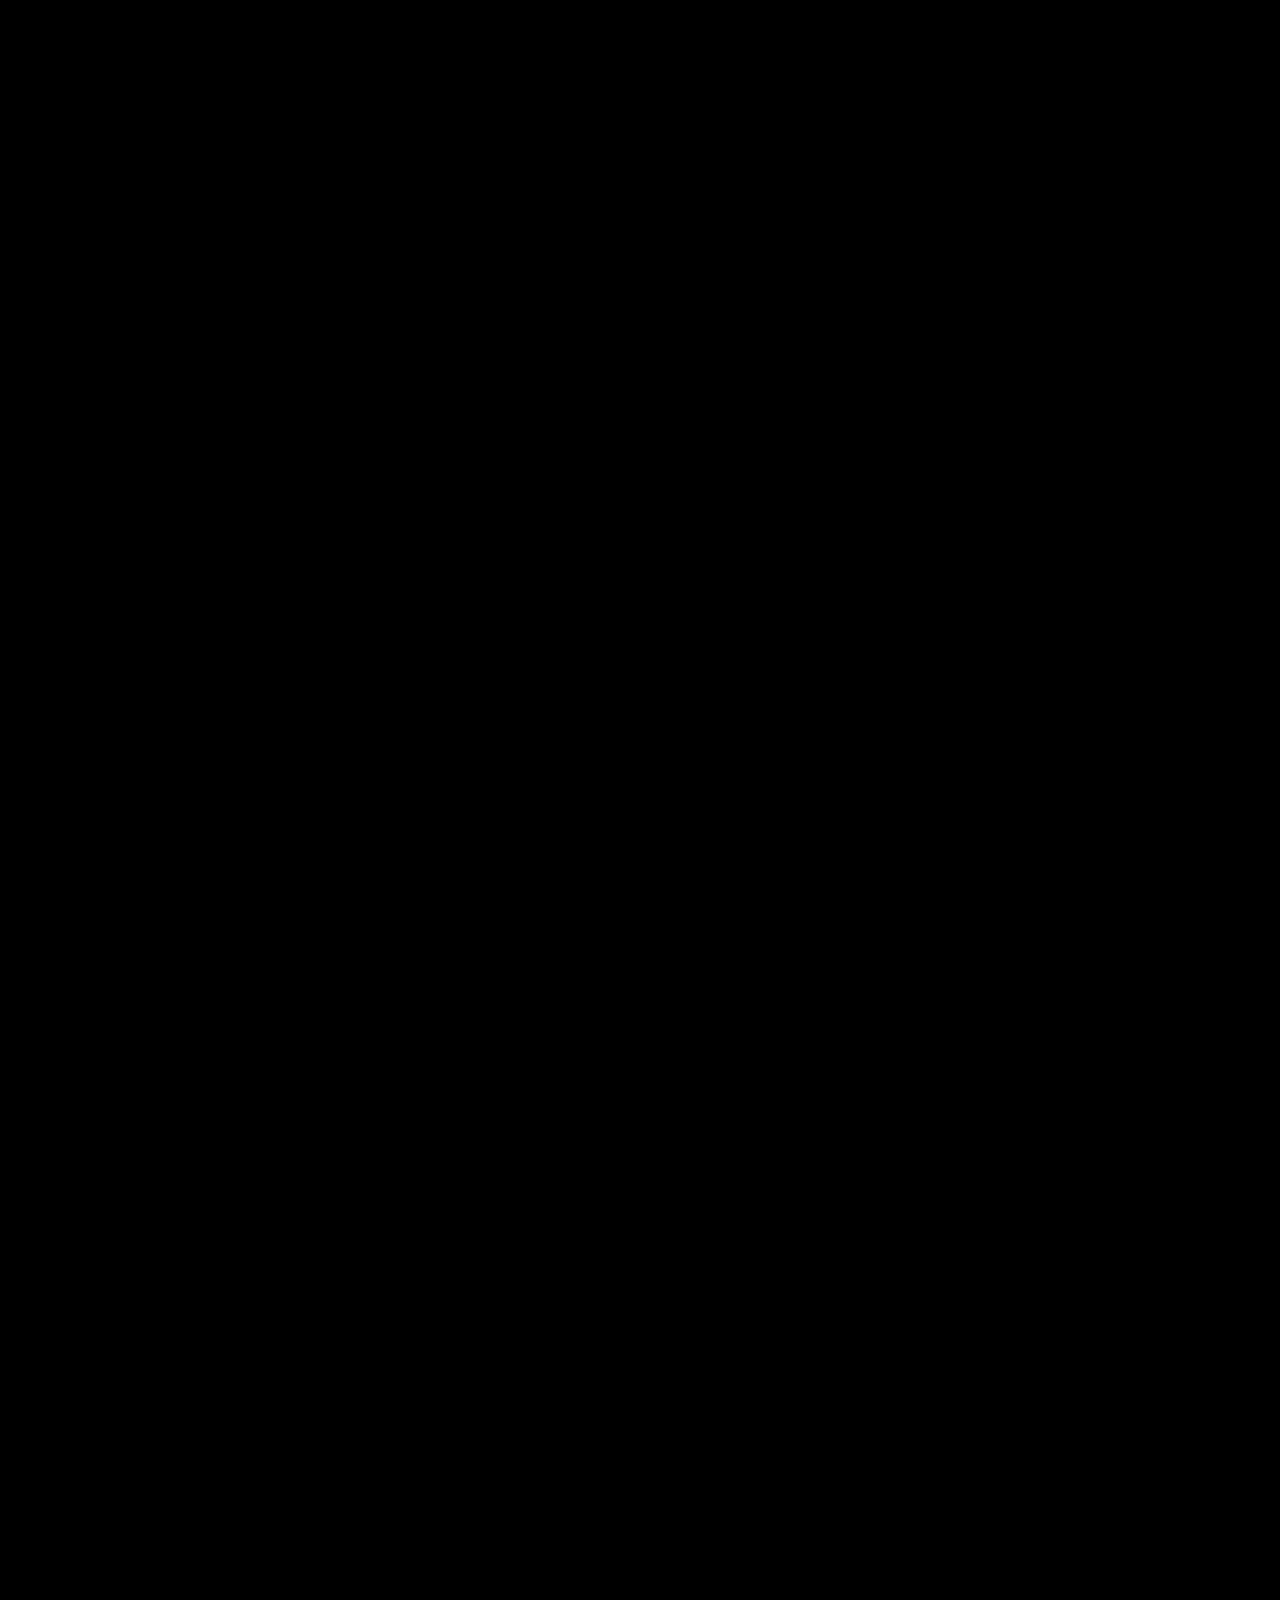
==== commit 2235a8f7: "Be upfront everywhere that reading uses a bring-your-own AI service README banner, page/manifest des" ====
--- a/helper.html
+++ b/helper.html
@@ -23,6 +23,7 @@
 
     <h2>What this app does</h2>
     <p>Blind Reader uses the camera to look at a page, a letter, a pill bottle — anything — and reads it out loud in a natural voice. It is made so a blind person can use it alone. It works the same on a phone or tablet (by touch) and on a computer with a webcam (by keyboard). Your job as helper is only for the rare moments something goes wrong.</p>
+    <p>Good to know: the reading itself is done by an AI service on the internet that was connected during setup (that is what the "key" in Setup is for). Some of these services are paid — a few cents per page — and one, Google Gemini, has a free plan. That is also why the reader needs an internet connection to work.</p>
 
     <h2>How he uses it on the phone</h2>
     <ul class="bigsteps">
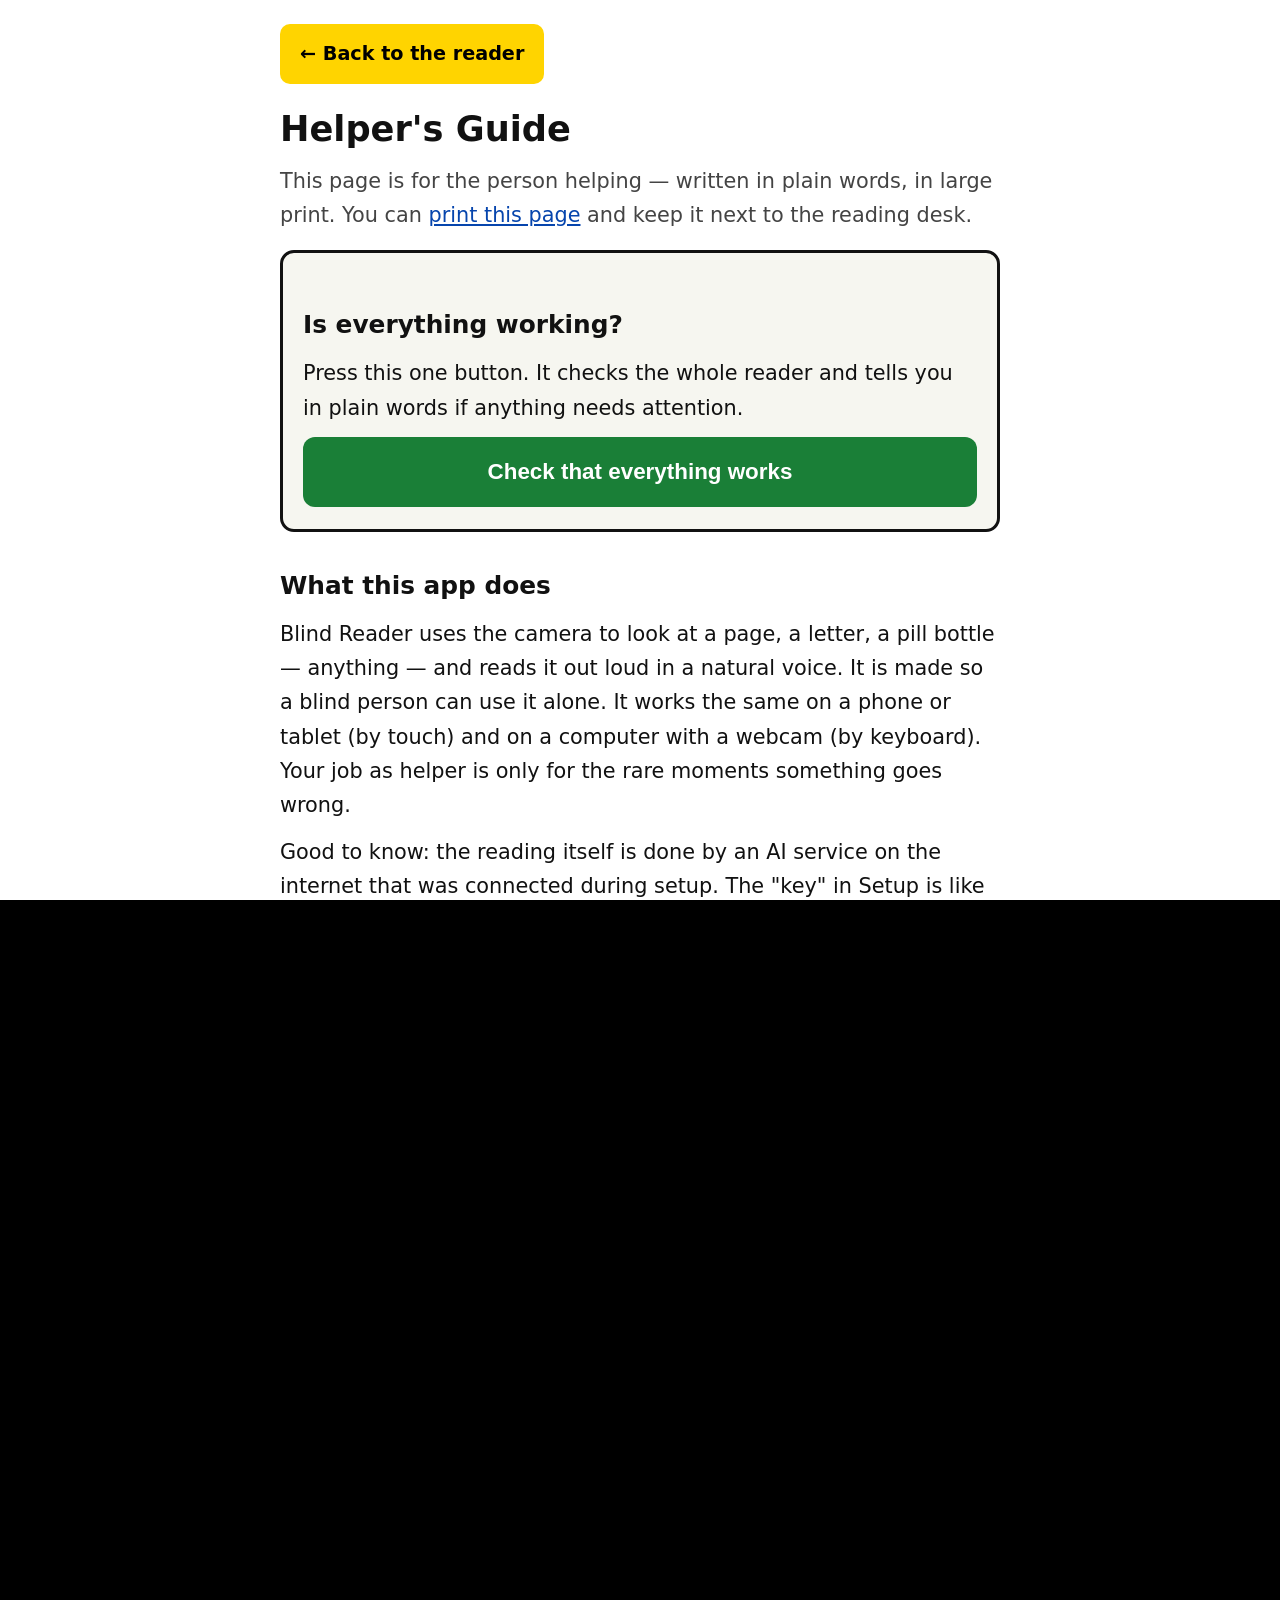
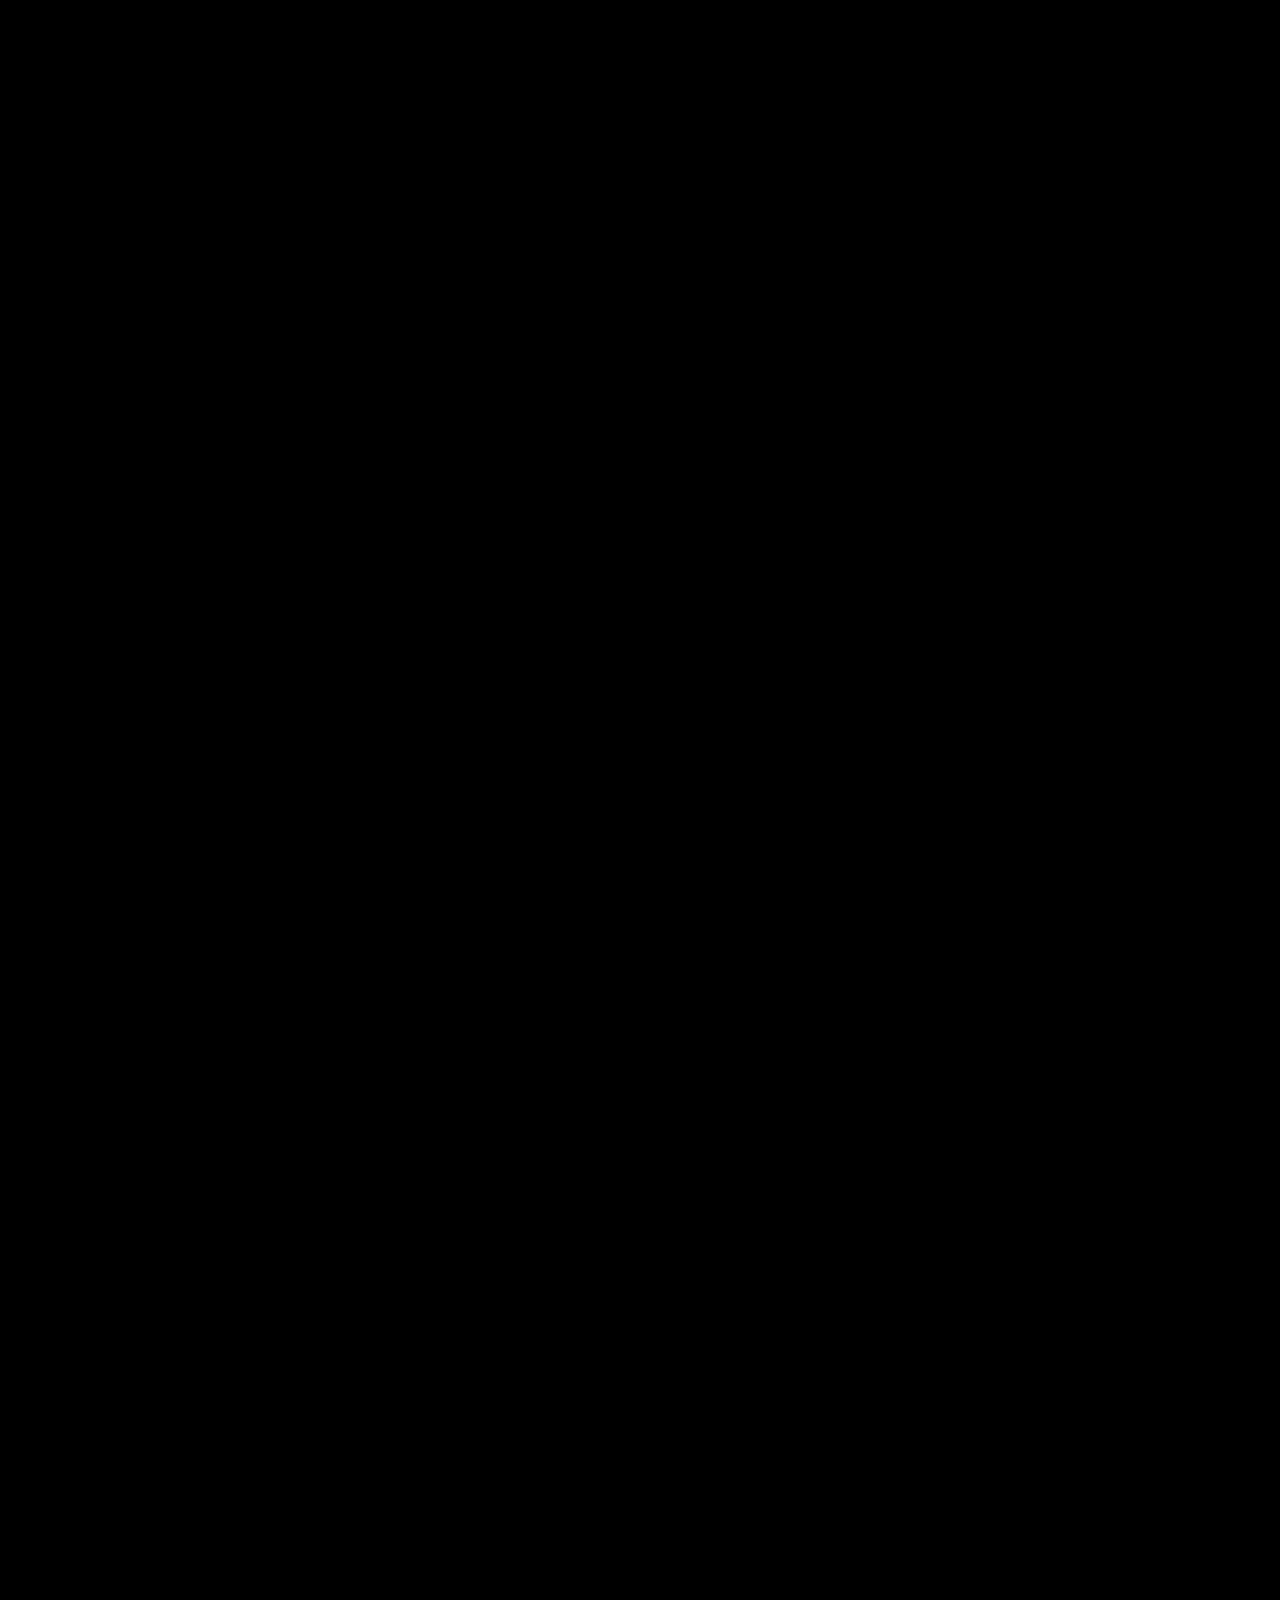
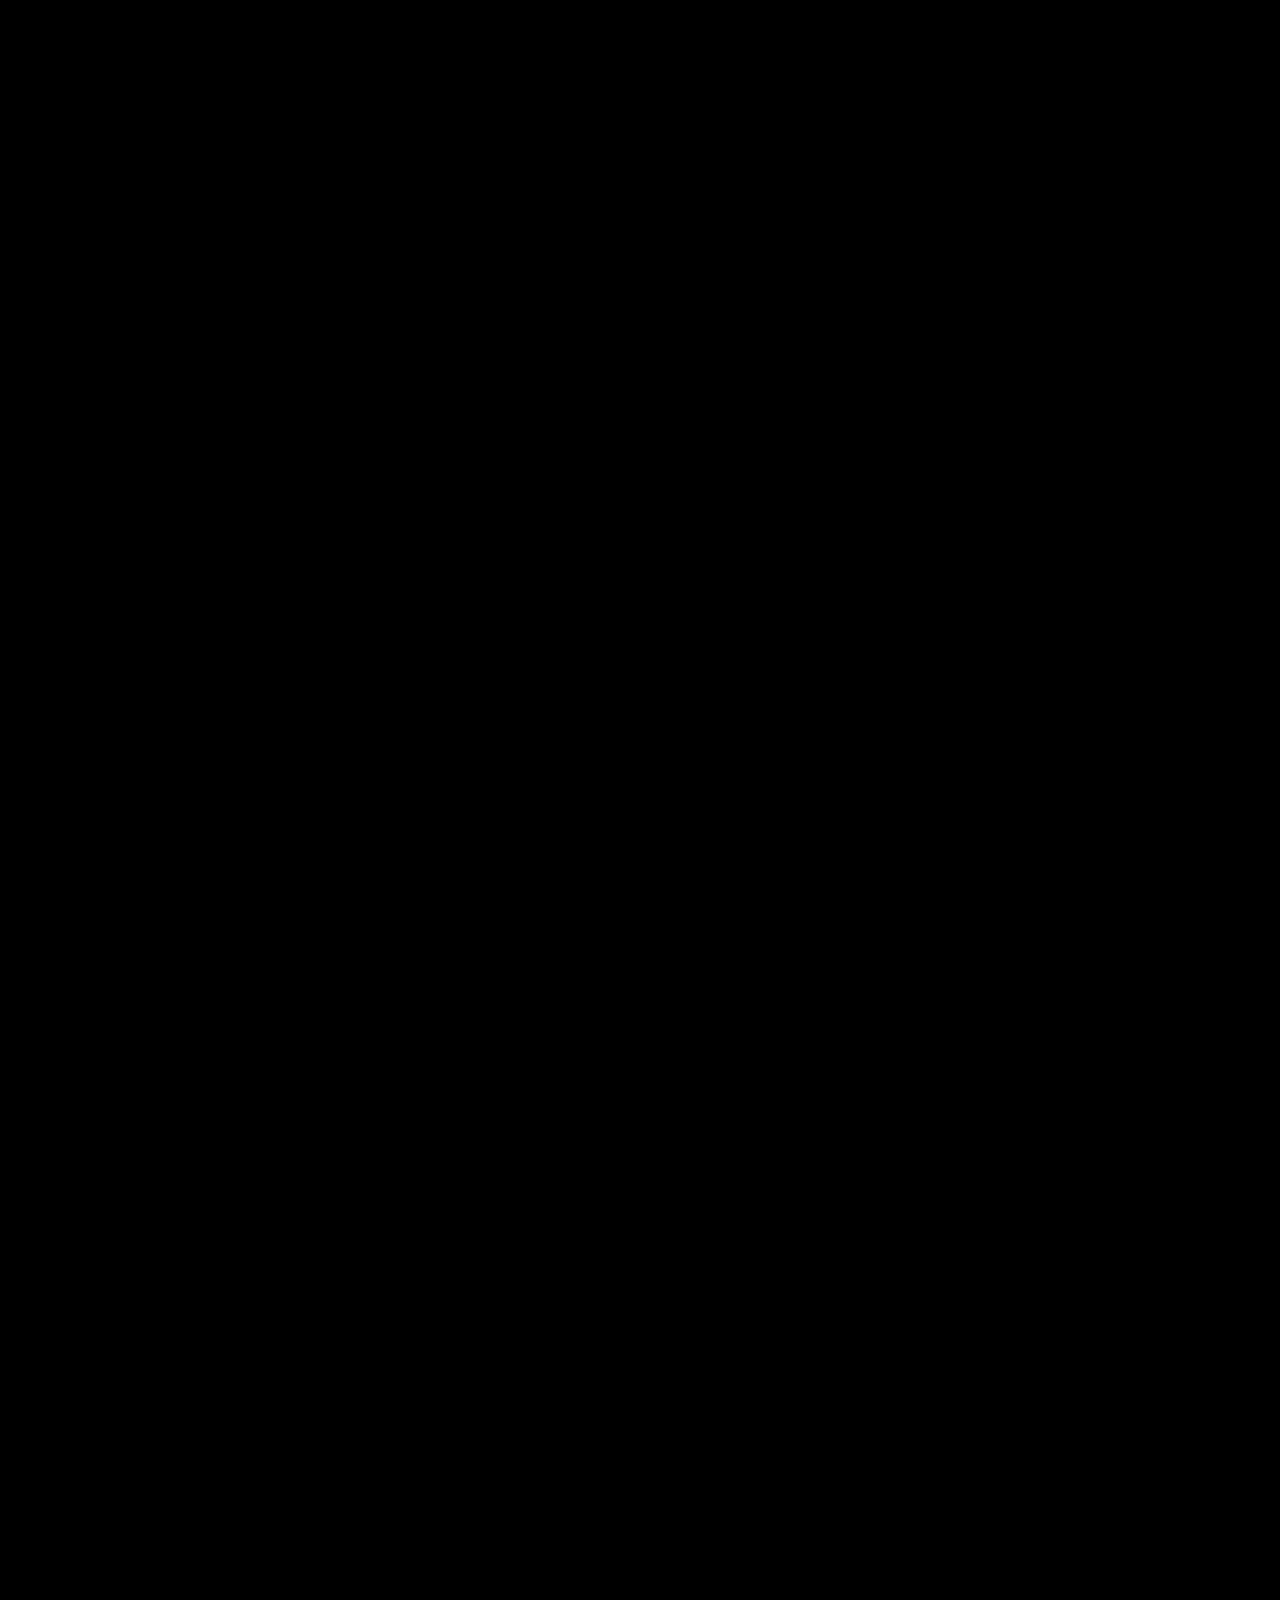
==== commit 83428ead: "Two-level explanation of how AI connection works on the Setup page Plain-words version up top — the " ====
--- a/helper.html
+++ b/helper.html
@@ -23,7 +23,7 @@
 
     <h2>What this app does</h2>
     <p>Blind Reader uses the camera to look at a page, a letter, a pill bottle — anything — and reads it out loud in a natural voice. It is made so a blind person can use it alone. It works the same on a phone or tablet (by touch) and on a computer with a webcam (by keyboard). Your job as helper is only for the rare moments something goes wrong.</p>
-    <p>Good to know: the reading itself is done by an AI service on the internet that was connected during setup (that is what the "key" in Setup is for). Some of these services are paid — a few cents per page — and one, Google Gemini, has a free plan. That is also why the reader needs an internet connection to work.</p>
+    <p>Good to know: the reading itself is done by an AI service on the internet that was connected during setup. The "key" in Setup is like a library card from the AI company — the app shows it whenever it asks for a reading. Some of these services are paid — a few cents per page — and one, Google Gemini, has a free plan. That is also why the reader needs an internet connection to work.</p>
 
     <h2>How he uses it on the phone</h2>
     <ul class="bigsteps">
--- a/css/app.css
+++ b/css/app.css
@@ -194,6 +194,30 @@
 
 .settings-wrap a { color: var(--accent); }
 
+.settings-wrap details.tech-details {
+  margin: 10px 0 4px;
+  border: 1px solid #555;
+  border-radius: 10px;
+  padding: 10px 14px;
+  background: #0d0d0d;
+}
+.settings-wrap details.tech-details summary {
+  cursor: pointer;
+  font-weight: 700;
+  color: var(--accent);
+}
+.settings-wrap details.tech-details ul {
+  margin: 10px 0 4px 20px;
+  line-height: 1.55;
+}
+.settings-wrap details.tech-details li { margin-bottom: 10px; }
+.settings-wrap details.tech-details code {
+  background: #222;
+  padding: 1px 5px;
+  border-radius: 4px;
+  font-size: 0.92em;
+}
+
 .back-link {
   display: inline-block;
   margin-bottom: 18px;
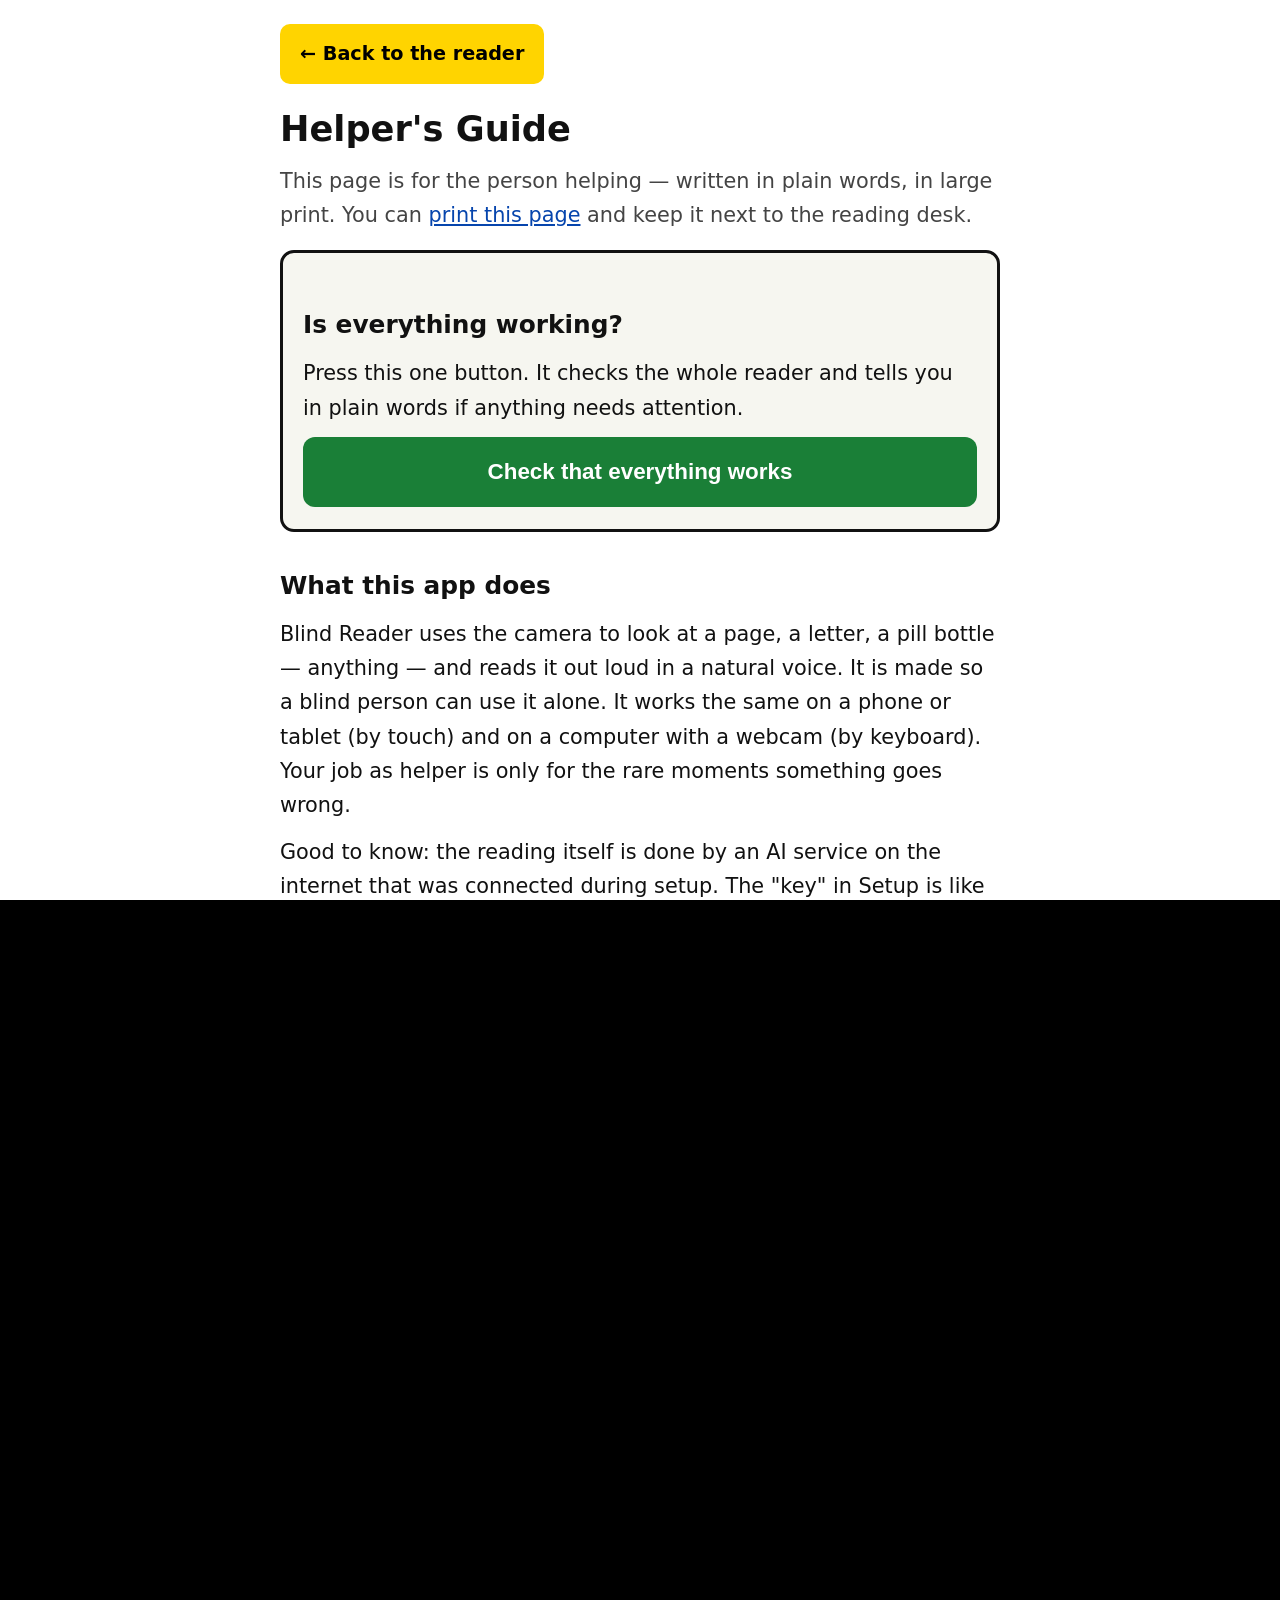
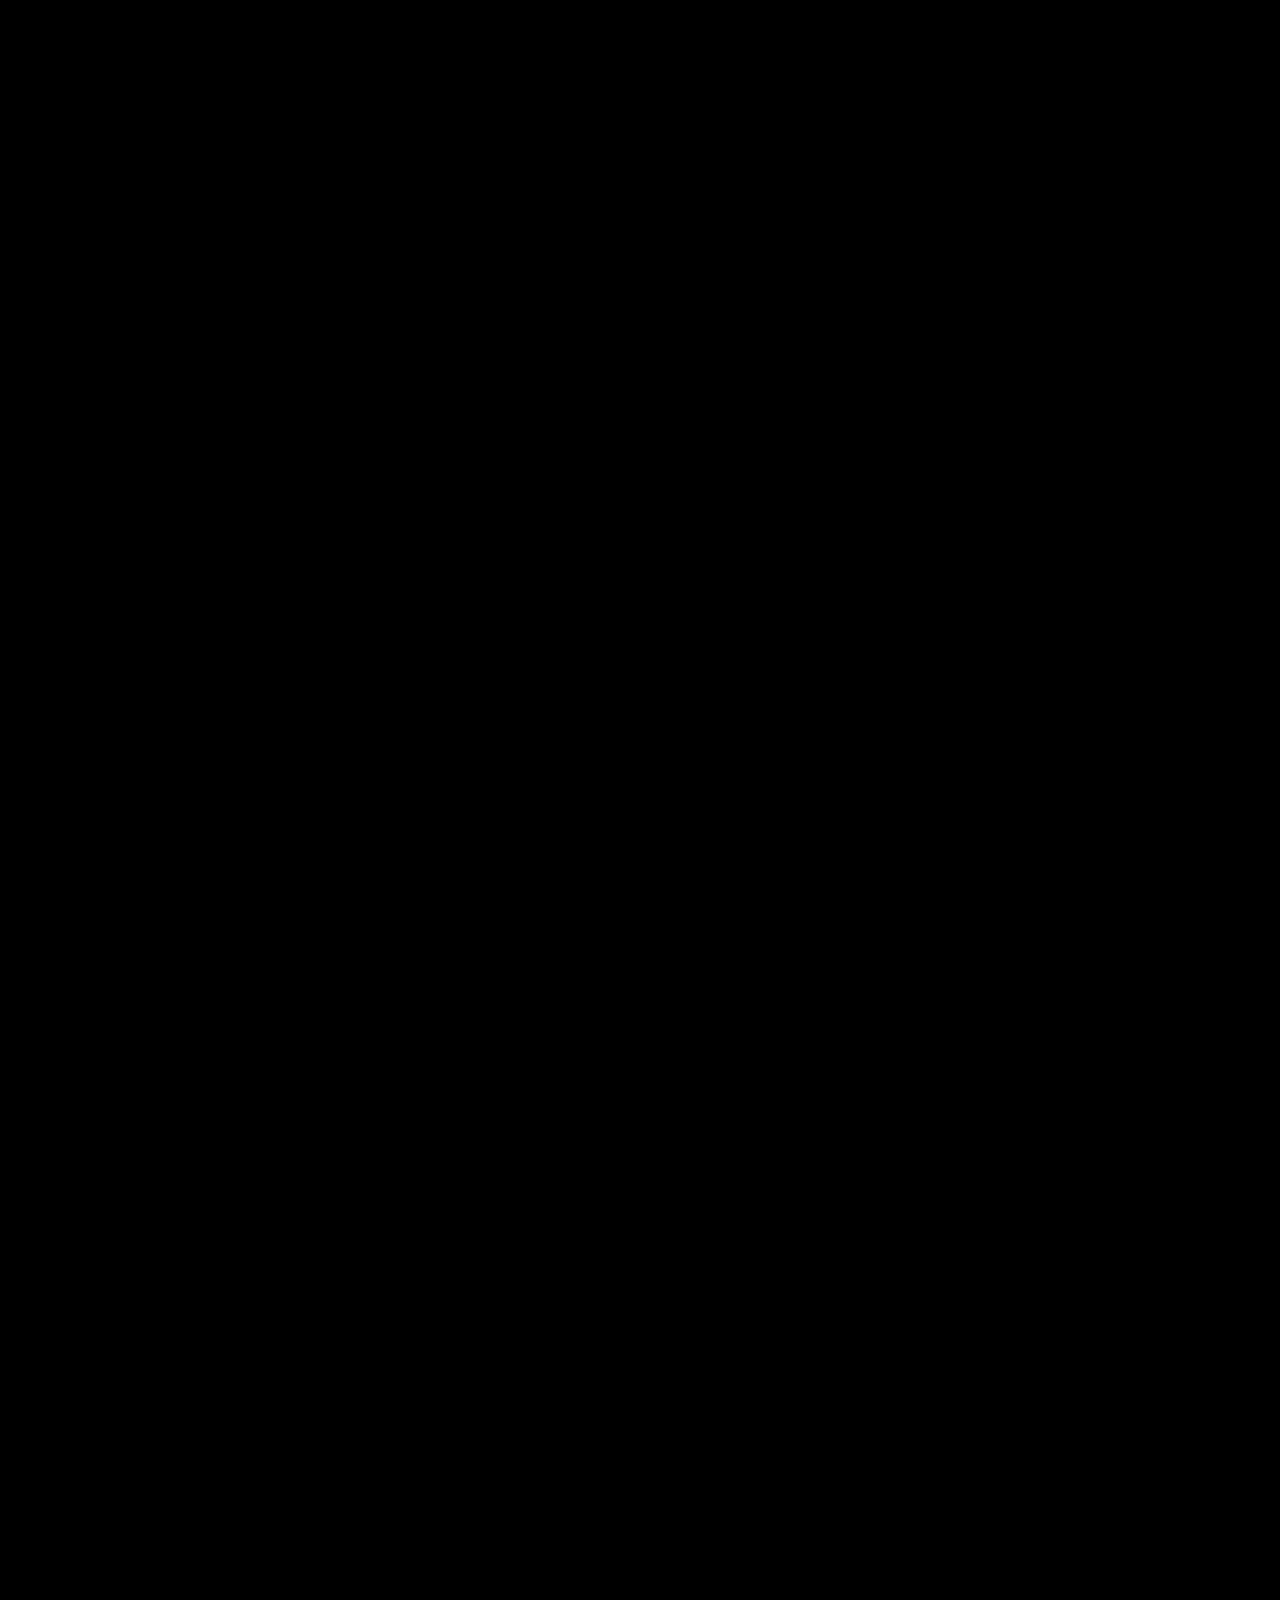
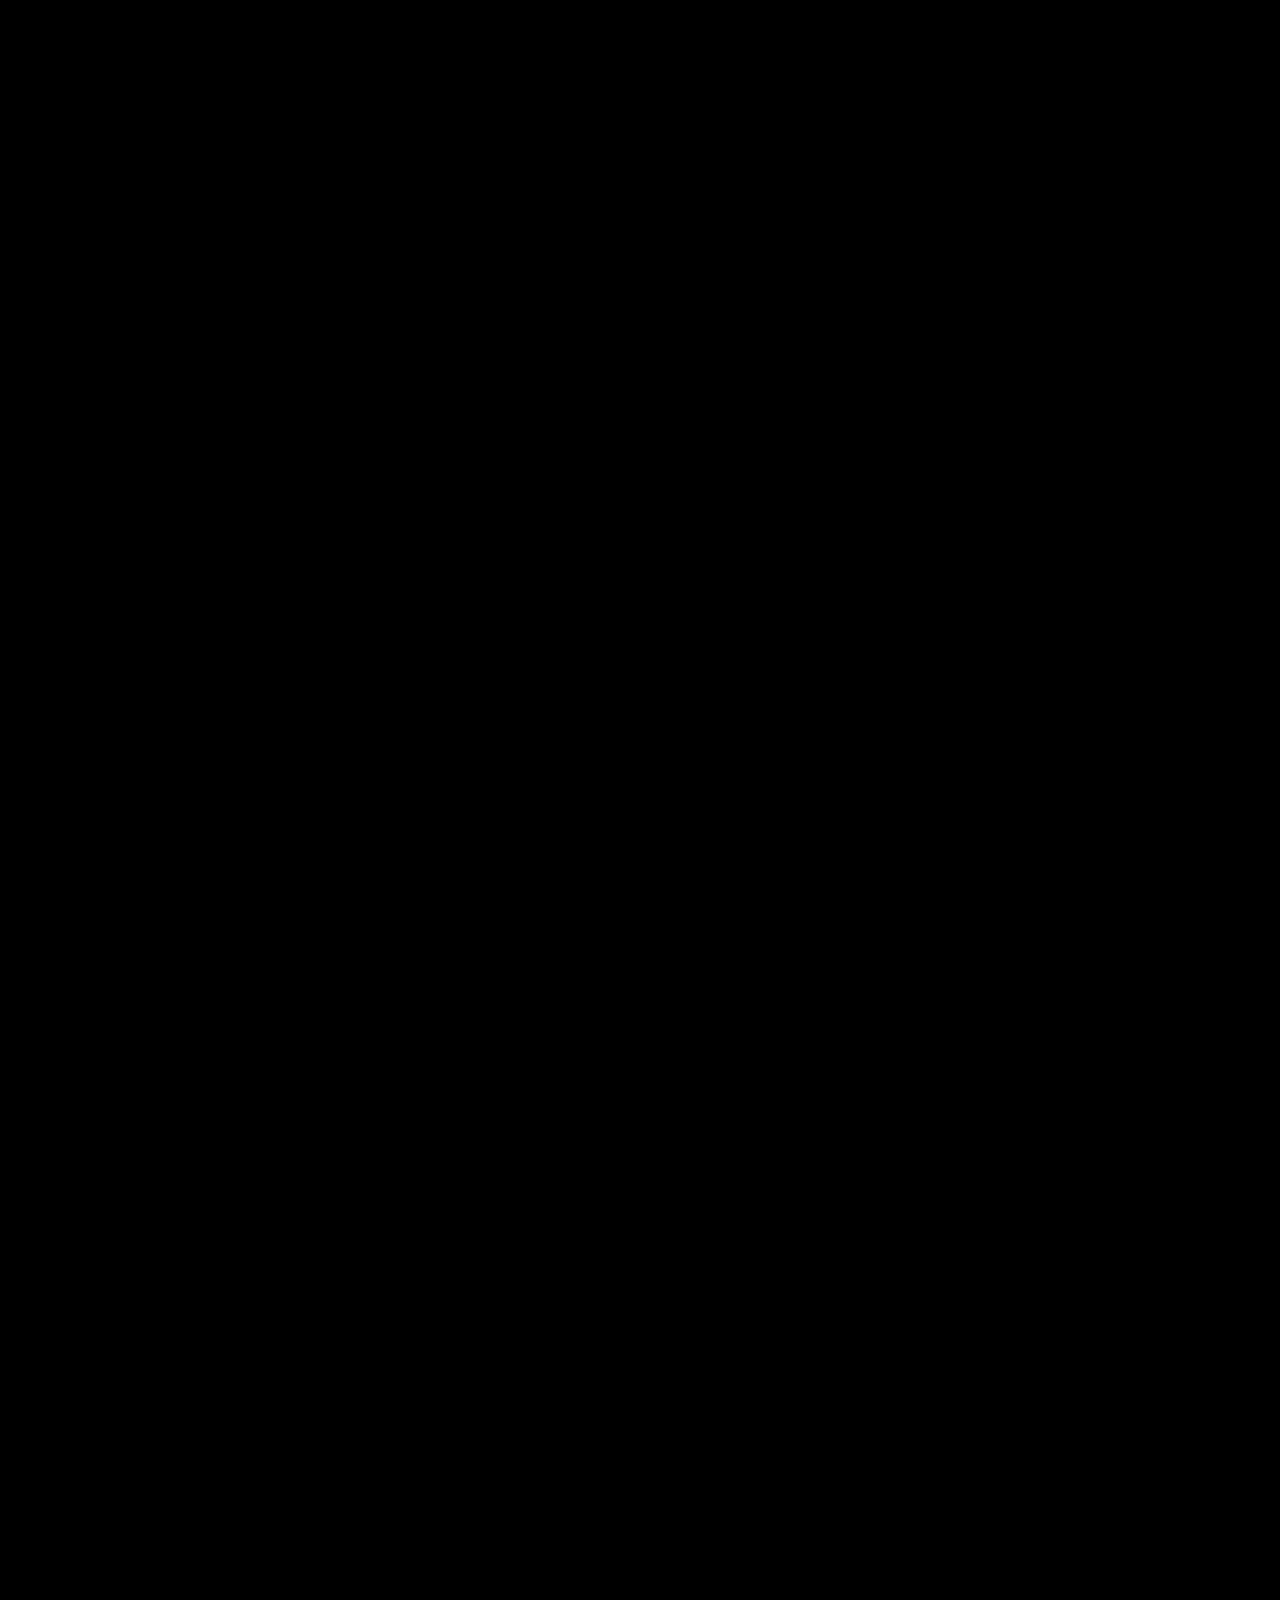
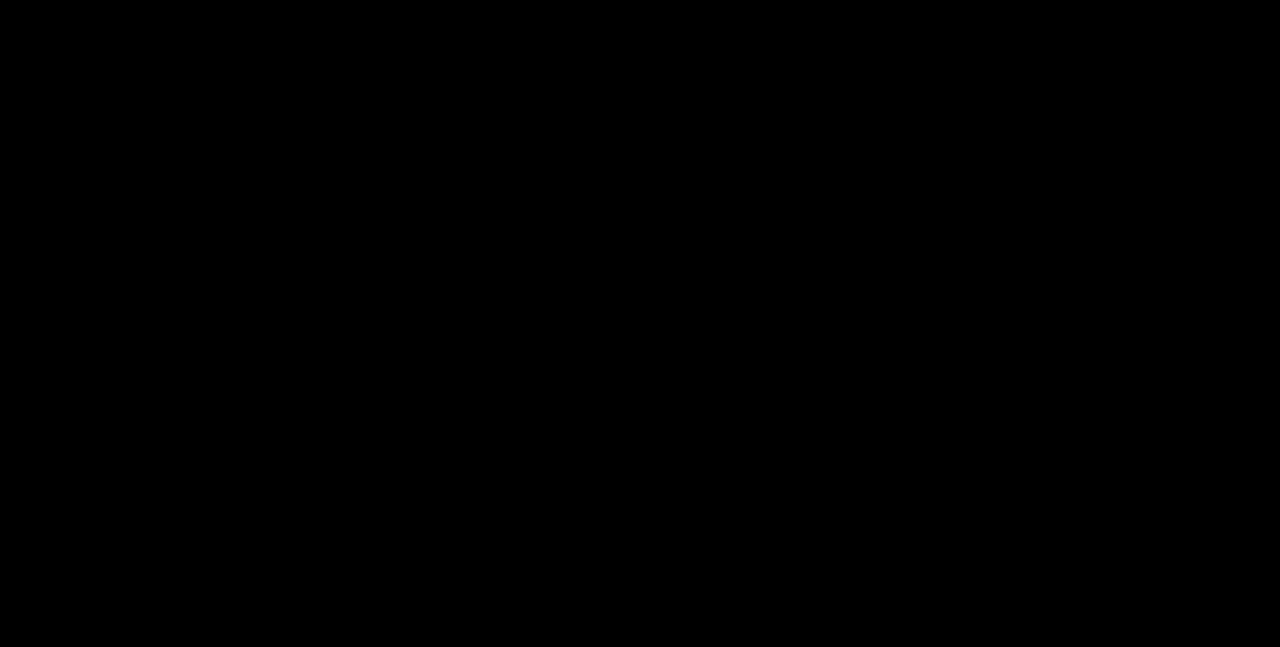
==== commit 2ccab5bf: "Safety note before public sharing: verify critical readings README ("A word of care") and the Helper" ====
--- a/helper.html
+++ b/helper.html
@@ -102,6 +102,9 @@
     <p>The reader's settings live inside each device, so a new phone or computer starts empty. The easy way: on a device that already works, open <strong>Setup</strong> (tap the word Setup twice, top right), scroll to <strong>"Set up another phone without typing"</strong>, press <strong>Create setup link</strong>, and send that link to the new device by text message or email. Open the link there — done. It will say "Setup complete."</p>
     <p>On a computer, use Chrome or Edge (voice questions don't work in Firefox), and pick the right camera in Setup if the computer has more than one.</p>
 
+    <h2>One sensible precaution</h2>
+    <p>The reader is very accurate, but it is still a computer reading a photograph, and a photograph can be misread. For things where a mistake would matter — <strong>medicine doses, money, legal papers</strong> — treat the reading as a helpful first pass and double-check the important number or name yourself, or with the pharmacist. For everyday reading — books, mail, articles — just enjoy it.</p>
+
     <h2>Nothing here can be broken</h2>
     <p>Don't be afraid to press things. The reader has no delete, no buy, no send — every button only ever talks. The worst that can happen is it reads something twice.</p>
   </div>
